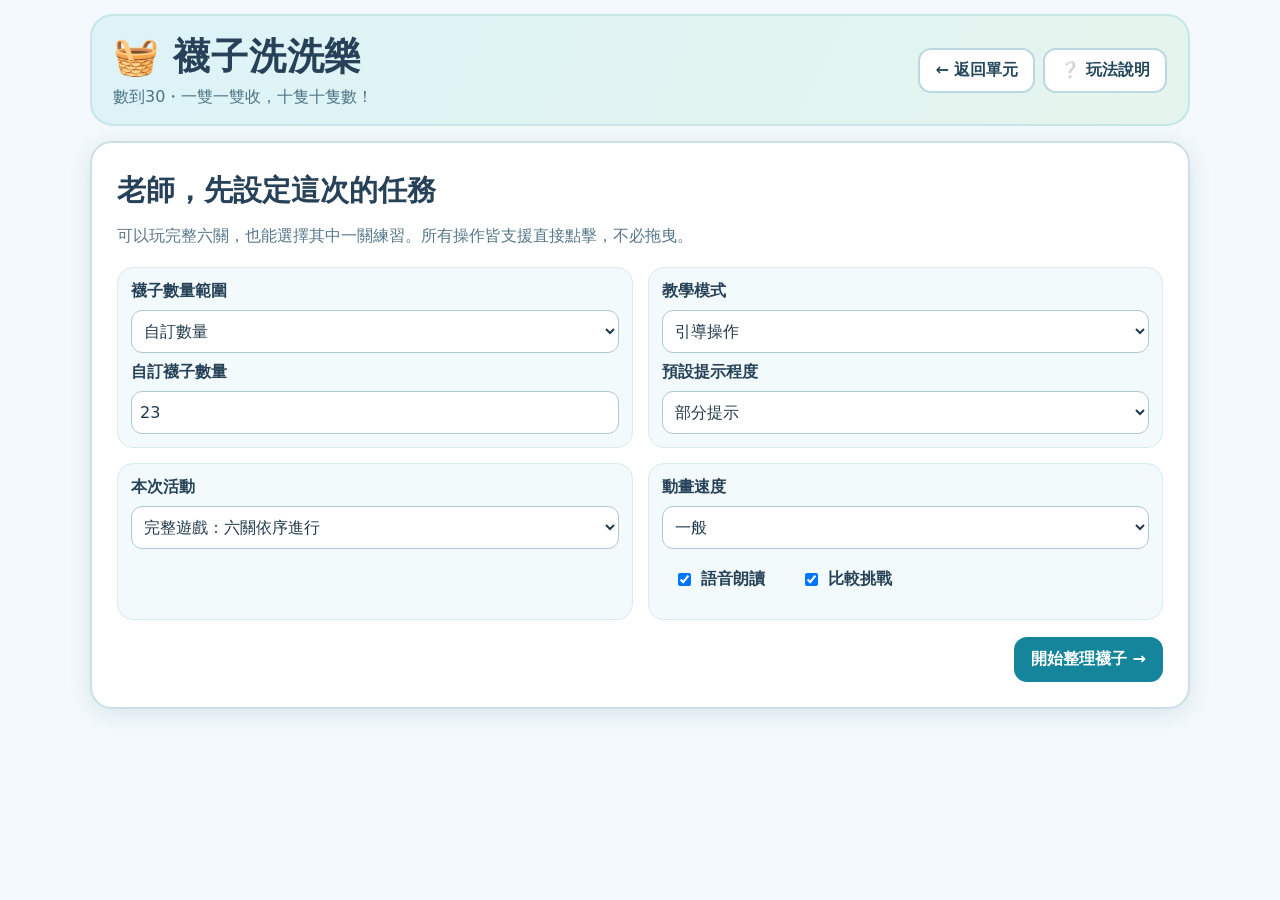
==== sock-laundry.html @ c548334f "Refine sock game odd-count handling and progress assessment" ====
<!doctype html>
<html lang="zh-Hant">
<head>
<meta charset="utf-8"><meta name="viewport" content="width=device-width,initial-scale=1">
<title>襪子洗洗樂｜數到30</title>
<style>
:root{font-family:"Noto Sans TC","Microsoft JhengHei",system-ui,sans-serif;color:#274258;background:#f3f9fc;--a:#238da1;--b:#237c68;--line:#cbdfe6;--pale:#eaf5f8}
*{box-sizing:border-box}body{margin:0}button,select,input{font:inherit}button{cursor:pointer;touch-action:manipulation}button:disabled{opacity:.45;cursor:default}button:focus-visible,select:focus-visible,input:focus-visible{outline:4px solid #ffad45;outline-offset:2px}
[hidden]{display:none!important}.wrap{max-width:1150px;margin:0 auto;padding:14px clamp(10px,2.5vw,25px) 32px}
.hero{display:flex;align-items:center;justify-content:space-between;gap:16px;flex-wrap:wrap;background:linear-gradient(115deg,#ddf3f8,#e5f5ed);border:2px solid #c7e6e8;border-radius:23px;padding:16px 21px}
.hero h1{font-size:clamp(24px,3vw,37px);margin:0;letter-spacing:.02em}.hero p{margin:5px 0 0;color:#4c7485}.hero-actions{display:flex;gap:8px;flex-wrap:wrap}
.btn{border:2px solid #bbd7df;border-radius:13px;background:white;color:#24485c;padding:10px 15px;font-weight:750;min-height:45px}.btn:hover:not(:disabled){background:#edf8fa}.btn.primary{background:#15859b;color:white;border-color:#15859b}.btn.green{background:#238668;color:white;border-color:#238668}.btn.ghost{background:#f3f9fc}.btn:active:not(:disabled){transform:scale(.98)}
.card{background:white;border:2px solid var(--line);border-radius:22px;padding:clamp(14px,2.5vw,25px);box-shadow:0 5px 22px #1d5e7020;margin-top:15px}
h2{margin:3px 0 12px;font-size:clamp(22px,2.7vw,29px)}h3{margin:0 0 10px;font-size:20px}.subtitle{color:#57788b;margin:4px 0 18px;line-height:1.6}.form-grid{display:grid;grid-template-columns:repeat(2,minmax(0,1fr));gap:15px}.setting{background:#f2fafb;border:1px solid #d9ebee;border-radius:16px;padding:13px}.setting label{display:block;font-weight:800;margin-bottom:8px}.setting select,.setting input[type=number]{width:100%;min-height:43px;border:1px solid #adcad2;border-radius:11px;padding:8px;background:white;color:#223a4b}.toggles{display:flex;gap:12px;flex-wrap:wrap;margin-top:12px}.toggles label{display:inline-flex;gap:7px;align-items:center;padding:8px 12px;background:#f2fafb;border-radius:12px}.setup-footer{display:flex;justify-content:flex-end;gap:10px;flex-wrap:wrap;margin-top:17px}
.progress{display:grid;grid-template-columns:repeat(6,minmax(0,1fr));gap:5px;margin:14px 0}.step{background:#e8f1f5;color:#516879;border-radius:11px;padding:9px 3px;text-align:center;font-size:13px;font-weight:750;line-height:1.35}.step.active{background:#1c8195;color:#fff}.step.done{background:#cdeede;color:#205d4b}
.stageTop{display:flex;justify-content:space-between;gap:12px;align-items:center;flex-wrap:wrap}.stageTop h2{margin:0}.pill{display:inline-flex;gap:6px;align-items:center;background:#e2f3f8;color:#16748a;border-radius:40px;font-size:15px;font-weight:850;padding:8px 13px}
.board{display:grid;grid-template-columns:minmax(0,1.45fr) minmax(250px,.75fr);gap:15px;margin-top:15px;align-items:stretch}.scene,.info{border:2px solid #d7e8ec;border-radius:19px;padding:15px;background:#f6fbfc;min-width:0}.scene{min-height:325px}.info{background:#fff}.scene h3{color:#396579}.info p{line-height:1.65}.counter{background:#e1f1f6;border-radius:15px;padding:12px;text-align:center;font-size:21px;font-weight:900;margin-bottom:14px}.counter strong{font-size:34px;color:#076d91;font-variant-numeric:tabular-nums}.big-number{font-size:clamp(44px,9vw,74px);line-height:1.25;color:#147c96;font-weight:950;text-align:center;font-variant-numeric:tabular-nums}
.sock-grid{display:grid;grid-template-columns:repeat(6,minmax(0,1fr));gap:7px;align-content:start}.sock{border:2px solid #c6d8e5;border-radius:12px;background:white;min-height:66px;display:flex;align-items:center;justify-content:center;flex-direction:column;gap:1px;font-size:31px;transition:background .1s,border-color .1s;position:relative}.sock:hover:not(:disabled){border-color:var(--a);background:#eaf8fa}.sock small{font-size:12px;font-weight:850;color:#40637a}.sock.counted,.sock.stored{background:#d9f1e7;border-color:#4da58a}.sock.selected{background:#ffefcd;border:3px solid #d89528}.sock.counted{cursor:default}
.feedback{min-height:49px;border-radius:13px;background:#eef7f9;padding:11px 13px;font-weight:750;color:#246175;line-height:1.5;margin-top:12px}.feedback.good{background:#ddf4e5;color:#236640}.feedback.warn{background:#fff0d5;color:#83570a}
.help-text{padding:12px;border-radius:13px;border:1px dashed #8cb6c3;background:#fffdf2;line-height:1.7;margin-top:10px}
.action-bar{margin-top:13px;display:flex;align-items:center;gap:9px;flex-wrap:wrap;background:#edf6f7;border-radius:16px;padding:11px}.action-bar .push{margin-left:auto}
.choice-row{display:flex;gap:9px;flex-wrap:wrap;justify-content:center;margin-top:12px}.choice{font-size:25px;min-width:72px}.choice:focus-visible{outline-offset:3px}
.tiny{font-size:14px;color:#61798a}.work-table{display:flex;gap:9px;flex-wrap:wrap;align-items:center}.basket{border:3px solid #bda077;border-radius:14px 14px 23px 23px;background:repeating-linear-gradient(90deg,#f5deae,#f5deae 15px,#ead09b 15px,#ead09b 19px);color:#624f35;min-height:110px;min-width:112px;padding:13px 8px;text-align:center;font-weight:900}.basket.full{background:#d5e9dc;border-color:#4a9976}.basket span{display:block;font-size:30px}.basket.ready{outline:4px dashed #f0ad39;outline-offset:3px}
.pair-bay{border:2px dashed #91b6c3;background:#eaf7f9;border-radius:15px;min-height:100px;display:grid;place-items:center;padding:13px;margin:12px 0;text-align:center}.pair-bay strong{font-size:25px}
.machine-wrap{display:grid;grid-template-columns:1fr auto;gap:14px;align-items:center}.washer{display:block;margin:8px auto;border:9px solid #acc9d5;background:linear-gradient(135deg,#fff,#d5e7f1);width:min(100%,245px);aspect-ratio:1/1.16;border-radius:27px;box-shadow:inset 0 0 0 3px #edf8fa,0 9px 18px #28516522;position:relative;cursor:pointer;padding:0}.washer:disabled{cursor:default}.washer .display{background:#17637c;color:#fff;border-radius:8px;font-size:27px;font-weight:900;padding:5px;position:absolute;left:13%;right:13%;top:7%}.washer .drum{position:absolute;left:17%;right:17%;bottom:8%;aspect-ratio:1;border-radius:50%;border:11px solid #668ba2;background:radial-gradient(circle at 28% 20%,#cfeefa,#85b5ce);display:grid;place-items:center;font-size:50px}.washer.active .drum{animation:turn .8s ease-in-out infinite alternate}@keyframes turn{to{transform:rotate(30deg)}}.washer small{position:absolute;bottom:1%;right:4%;font-weight:750;color:#345}
.tally{display:flex;gap:7px;flex-wrap:wrap}.tally .unit{padding:10px;border-radius:12px;background:#dcedf3;font-size:19px;font-weight:900}.tally .unit.ten{background:#c5ebdc;color:#20735d}
.socks-out{display:grid;grid-template-columns:repeat(6,1fr);gap:4px;max-width:370px;margin:auto}.socks-out span{font-size:24px;text-align:center;background:white;border-radius:9px}
.closet{border:7px solid #b3ccb7;background:#e0efe1;max-width:320px;margin:auto;border-radius:16px;min-height:225px;padding:10px;box-shadow:7px 6px 0 #c4d9d4}.shelf{display:grid;grid-template-columns:repeat(5,1fr);gap:3px;padding:12px 4px;background:#eef6f0;border-bottom:8px solid #96b49c;border-radius:10px;min-height:80px}.shelf .slot{font-size:22px;text-align:center;display:grid;place-items:center;min-height:53px;border:1px dashed #b5cdb8;border-radius:7px}.cabinet-info{text-align:center;margin-top:9px;font-weight:800}
.compareGrid{display:grid;grid-template-columns:1fr 1fr;gap:10px}.compare-card{min-height:165px;border:2px solid #b8dce4;border-radius:19px;background:#fff;padding:10px;text-align:center}.compare-card h3{color:#355d73}.compare-card .objects{display:grid;grid-template-columns:repeat(5,1fr);gap:3px;max-width:220px;margin:auto}.compare-card .objects span{font-size:21px}.compare-card .numeral{font-size:66px;color:#137b92;font-weight:950}
.number-road{display:grid;grid-template-columns:repeat(10,minmax(0,1fr));gap:4px;margin-top:12px}.number-road button{border:1px solid #bfd8df;background:#fff;border-radius:8px;min-height:38px;padding:4px 0;font-size:16px;font-weight:850}.number-road button.passed{background:#c8eedf}.number-road button.expected{border:3px solid #2497a5;background:#e0f6fa}.road-controls{display:flex;gap:8px;align-items:center;flex-wrap:wrap;margin-top:12px}.road-controls select{padding:8px;border-radius:9px;border:1px solid #a9cbd5;background:white}
.result-grid{display:grid;grid-template-columns:repeat(3,1fr);gap:10px}.result{background:#e9f7f5;border-radius:14px;padding:15px}.result strong{font-size:26px;color:#167a70}.result p{margin:4px 0 0;color:#547184}.report{width:100%;border-collapse:collapse;margin:12px 0}.report th,.report td{padding:9px 6px;border-bottom:1px solid #d1e5e9;text-align:left;font-size:14px}.print-only{display:none}.note{line-height:1.7;border-left:4px solid #7ab2b4;padding-left:13px}
dialog{width:min(570px,90vw);border:2px solid #add8d6;border-radius:22px;box-shadow:0 22px 60px #163b5c55;padding:25px}dialog::backdrop{background:#123e527d}
@media(max-width:710px){.board{grid-template-columns:1fr}.scene{min-height:220px}.form-grid{grid-template-columns:1fr}.progress{grid-template-columns:repeat(3,1fr)}.sock{min-height:55px;font-size:27px}.sock-grid{grid-template-columns:repeat(5,1fr)}.action-bar .push{margin-left:0}.result-grid{grid-template-columns:1fr}.number-road{grid-template-columns:repeat(5,1fr)}}@media(max-width:410px){.compare-card .objects{grid-template-columns:repeat(4,1fr)}.hero h1{font-size:23px}.choice{font-size:21px;min-width:61px}}
@media(prefers-reduced-motion:reduce){*,*:before,*:after{animation:none!important;transition:none!important}}
@media print{.hero-actions,.progress,.action-bar,#setup,.no-print{display:none!important}.card{box-shadow:none}.print-only{display:block}}
</style>
</head>
<body>
<div class="wrap">
<header class="hero"><div><h1>🧺 襪子洗洗樂</h1><p>數到30・一雙一雙收，十隻十隻數！</p></div><div class="hero-actions"><button class="btn" id="backBtn" type="button">← 返回單元</button><button class="btn" id="helpBtn" type="button">❔ 玩法說明</button></div></header>
<section id="setup" class="card">
<h2>老師，先設定這次的任務</h2><p class="subtitle">可以玩完整六關，也能選擇其中一關練習。所有操作皆支援直接點擊，不必拖曳。</p>
<div class="form-grid">
<div class="setting"><label for="countMode">襪子數量範圍</label><select id="countMode"><option value="30">1～30隨機</option><option value="10">1～10隨機</option><option value="20">11～20隨機</option><option value="high">21～30隨機</option><option value="custom" selected>自訂數量</option></select><label for="sockCount" style="margin-top:9px">自訂襪子數量</label><input id="sockCount" type="number" min="1" max="30" value="23"></div>
<div class="setting"><label for="mode">教學模式</label><select id="mode"><option value="guided" selected>引導操作</option><option value="demo">教師示範（可逐步或自動）</option><option value="independent">獨立挑戰</option></select><label for="hintLevel" style="margin-top:9px">預設提示程度</label><select id="hintLevel"><option value="full">完整提示</option><option value="partial" selected>部分提示</option><option value="none">不顯示提示</option></select></div>
<div class="setting"><label for="lessonMode">本次活動</label><select id="lessonMode"><option value="full" selected>完整遊戲：六關依序進行</option><option value="1">第一關｜房間找襪子</option><option value="2">第二關｜襪子配成雙</option><option value="3">第三關｜襪子洗一洗</option><option value="4">第四關｜乾淨襪子出來了</option><option value="5">第五關｜襪子收進衣櫃</option><option value="6">第六關｜誰的襪子比較多</option></select></div>
<div class="setting"><label for="speed">動畫速度</label><select id="speed"><option value="1200">慢速</option><option value="750" selected>一般</option><option value="400">快速</option></select><div class="toggles"><label><input type="checkbox" id="voice" checked> 語音朗讀</label><label><input type="checkbox" id="compareEnabled" checked> 比較挑戰</label></div></div>
</div><div class="setup-footer"><button id="resumeBtn" class="btn" type="button" hidden>繼續上一回合</button><button class="btn primary" id="startBtn" type="button">開始整理襪子 →</button></div>
</section>
<section id="play" hidden><nav class="progress" id="progress" aria-label="遊戲進度"></nav><article class="card" id="stage"></article>
<div class="action-bar"><button class="btn" type="button" id="hintBtn">💡 看提示</button><button class="btn" type="button" id="readBtn">🔊 聽說明</button><button class="btn" type="button" id="demoBtn">▶ 示範下一步</button><button class="btn" type="button" id="autoBtn">⏵ 自動示範</button><button class="btn ghost" type="button" id="restartBtn">重新開始</button><button class="btn green push" type="button" id="nextBtn" disabled>下一關 →</button></div>
<div class="feedback" id="globalFeedback" role="status" aria-live="polite">準備開始囉！</div></section>
<section id="results" class="card" hidden></section>
<dialog id="helpDialog"><h2>🧦 遊戲玩法</h2><p class="note">先把地上的襪子一隻一隻數清楚，再兩隻配一雙，五雙裝滿一籃。整籃倒入洗衣機，每籃增加10隻；剩下的襪子逐隻投入。洗好後每點一次洗衣機會排出一隻，再把襪子配對收進衣櫃，最後完成大小比較。</p><p>每一關都有「看提示」、「聽說明」、「示範下一步」。遇到單數量時，最後一隻襪子可以放入單襪暫放區，不會判錯。</p><p>數字小路可以額外練習1到30順數，或30到1倒數。口頭朗讀能力請由教師實際觀察。</p><button class="btn primary" id="closeHelp" type="button">知道了</button></dialog>
</div>
<script>
(()=>{
'use strict';
const $=id=>document.getElementById(id);
const names=['','房間找襪子','襪子配成雙','襪子洗一洗','乾淨襪子出來了','襪子收進衣櫃','誰的襪子比較多'];
const descriptions=['','找出房間有幾隻襪子，一個一個數清楚。','點兩隻襪子配成一雙，再點洗衣籃收起來。','每個滿籃有10隻，先整籃倒入，零散的逐隻放。','點一下洗衣機拿出一隻，注意剩餘數字。','兩隻乾淨襪子配成一雙，再放進衣櫃。','觀察誰比較多、比較少，或一樣多。'];
let S=null,timer=null,spoken='';
const num=(n,min,max)=>Math.min(max,Math.max(min,Math.trunc(Number(n))||min));
const shuffle=a=>{const b=[...a];for(let i=b.length-1;i>0;i--){const j=Math.floor(Math.random()*(i+1));[b[i],b[j]]=[b[j],b[i]];}return b};
function say(text){spoken=text;if(!$('voice').checked||!('speechSynthesis' in window))return;speechSynthesis.cancel();const u=new SpeechSynthesisUtterance(text);const v=speechSynthesis.getVoices().filter(v=>/^(zh|cmn)/i.test(v.lang)).sort((a,b)=>(/TW/i.test(b.lang)?1:0)-(/TW/i.test(a.lang)?1:0))[0];if(v)u.voice=v;u.lang=v?v.lang:'zh-TW';u.rate=.78;speechSynthesis.speak(u)}
function notice(text,kind=''){const node=$('globalFeedback');node.textContent=text;node.className='feedback '+kind;spoken=text}
function settingsN(){const v=$('countMode').value;if(v==='custom')return num($('sockCount').value,1,30);const low=v==='20'?11:v==='high'?21:1,high=v==='high'?30:Number(v);return low+Math.floor(Math.random()*(high-low+1))}
function makeQuestions(){const max=S.maxCompare;const rand=(min,hi)=>min+Math.floor(Math.random()*Math.max(1,hi-min+1));const q=[];q.push({a:rand(1,Math.min(8,max)),b:rand(Math.min(9,max),max),kind:'objects'});const equal=rand(1,max);q.push({a:equal,b:equal,kind:'objects'});let a=rand(1,max),b=rand(1,max);if(a===b)b=a===max?Math.max(1,a-1):a+1;q.push({a,b,kind:'numbers'});a=rand(Math.max(1,max-9),max);b=rand(1,Math.max(1,max-10));q.push({a,b,kind:'numbers'});a=rand(1,max);q.push({a,b:a,kind:'numbers'});a=rand(1,max);b=a===max?a-1:a+1;if(b<1)b=1;q.push({a,b,kind:'objects'});return q.map(x=>({...x,answer:x.a===x.b?'equal':x.a>x.b?'left':'right'}))}
function newState(){
const n=settingsN(),single=$('lessonMode').value,mode=$('mode').value;
S={N:n,phase:single==='full'?1:Number(single),single:single!=='full',enableCompare:$('compareEnabled').checked,mode,hintLevel:$('hintLevel').value,
counted:new Set(),firstDone:false,chosen:new Set(),selected:[],packedPairs:0,
basketsLoaded:0,looseLoaded:0,unloaded:0,closetChosen:new Set(),closetPairs:0,
questions:[],qIndex:0,qAnswered:false,qHelpForCurrent:false,answers:[],mistakes:{},hints:{},actions:{},
roadOpen:false,roadNext:1,roadStart:1,roadBackOpen:false,reverseNext:30,reverseStart:30,forwardPass:false,reversePass:false,
showHint:false,completed:new Set(),maxCompare:$('countMode').value==='10'?10:$('countMode').value==='20'?20:30};
S.questions=makeQuestions();if(mode==='demo')S.showHint=true;stopAuto();
}
function increment(obj,k){obj[k]=(obj[k]||0)+1}
function correct(){if(!S)return false;switch(S.phase){
case 1:return S.firstDone;
case 2:return S.packedPairs===Math.floor(S.N/2);
case 3:return S.basketsLoaded*10+S.looseLoaded===S.N;
case 4:return S.unloaded===S.N;
case 5:return S.closetPairs===Math.floor(S.N/2);
case 6:return S.qIndex===S.questions.length;
default:return false;
}}
function effectiveHint(){return S.showHint||S.hintLevel==='full'||(S.hintLevel==='partial'&&S.mode!=='independent')}
function badge(text){return '<span class="pill">'+text+'</span>'}
function soc(id,kind){return '<button type="button" class="sock '+(kind||'')+'" data-action="sock" data-id="'+id+'" aria-label="襪子'+(id+1)+'">🧦'+(S.phase===1&&S.counted.has(id)?'<small>'+(S.countedOrder.get(id))+'</small>':'')+'</button>'}
function sockPool(used,selected){let out='';for(let i=0;i<S.N;i++)if(!used.has(i))out+=soc(i,selected.includes(i)?'selected':'');return out||'<p class="tiny">襪子都整理好了！</p>'}
function icons(n){return Array.from({length:n},()=>'<span>🧦</span>').join('')}
function neededNumbers(count){const a=new Set([count]);for(let k=1;k<=12&&a.size<3;k++){if(count-k>=1)a.add(count-k);if(count+k<=30)a.add(count+k)}return shuffle([...a])}
function renderRoad(back){
const start=back?S.reverseStart:S.roadStart,next=back?S.reverseNext:S.roadNext,passed=back?next<start:next>start;
let cells='';for(let i=1;i<=30;i++){const done=back?i>next&&i<=start:i<next&&i>=start;cells+='<button type="button" data-action="'+(back?'backNum':'forwardNum')+'" data-id="'+i+'" class="'+(done?'passed':i===next?'expected':'')+'">'+i+'</button>'}
return '<div class="help-text"><strong>'+(back?'倒數數字路：從指定數字倒數到1':'順數數字路：從指定數字順數到30')+'</strong><div class="road-controls"><label>起點 <select data-change="'+(back?'reverseStart':'forwardStart')+'">'+(back?[30,20,10]:[1,11,21]).map(i=>'<option '+(start===i?'selected':'')+' value="'+i+'">'+i+'</option>').join('')+'</select></label><span class="tiny">'+(back?(next===0?'已經倒數到1！':'下一個：'+next):(next===31?'已經順數到30！':'下一個：'+next))+'</span></div><div class="number-road">'+cells+'</div></div>';
}
function render1(){
if(!S.countedOrder)S.countedOrder=new Map();
const c=S.counted.size,h=effectiveHint();
let right='<div class="counter">已數襪子：<strong>'+c+'</strong>／'+S.N+' 隻</div>';
right+='<p>一隻一隻點地板上的襪子。數過的襪子會留下標記。</p>';
if(c===S.N){right+='<h3>一共有幾隻襪子？</h3><div class="choice-row">'+neededNumbers(S.N).map(n=>'<button class="btn choice" data-action="answerTotal" data-id="'+n+'">'+n+'</button>').join('')+'</div>'+(S.firstDone?'<p class="feedback good">答對了！一共有'+S.N+'隻。</p>':'')}
else if(h)right+='<div class="help-text">提示：點一隻，唸出下一個數字；最後唸到的數字就是總量。</div>';
right+='<button class="btn" data-action="toggleRoad">🔢 '+(S.roadOpen?'收起':'展開')+'順數數字路（1～30）</button>';
if(S.roadOpen)right+=renderRoad(false);
return '<div class="board"><div class="scene"><h3>🏠 房間地板</h3><div class="sock-grid">'+Array.from({length:S.N},(_,i)=>soc(i,S.counted.has(i)?'counted':'')).join('')+'</div></div><div class="info">'+right+'</div></div>';
}
function render2(){
const pairs=Math.floor(S.N/2),usedCount=S.packedPairs*2,remaining=S.N-usedCount,complete=Math.floor(S.packedPairs/5),partial=S.packedPairs%5,selected=S.selected;
let main='<div class="counter">已配好 <strong>'+S.packedPairs+'</strong> 雙（'+usedCount+'隻）</div>';
main+='<div class="sock-grid">'+sockPool(S.chosen,selected)+'</div>';
main+='<div class="pair-bay">'+(selected.length===2?'<strong>🧦＋🧦＝1雙</strong><div>點右側洗衣籃，把這一雙收起來</div>':selected.length===1?'已選1隻，再選另外1隻':'請先點選兩隻襪子')+'</div>';
let bs='<div class="work-table">'+Array.from({length:complete},(_,i)=>'<div class="basket full" aria-label="裝滿10隻的籃子"><span>🧺</span>第'+(i+1)+'籃<br>5雙＝10隻 ✓</div>').join('');
if(remaining>=2)bs+='<button class="basket '+(selected.length===2?'ready':'')+'" type="button" data-action="pack"><span>🧺</span>整理中<br>'+partial+'／5雙</button>';
else if(partial)bs+='<div class="basket"><span>🧦</span>未滿10隻<br>剩'+(partial*2)+'隻</div>';
bs+='</div>';
let info='<div class="counter">完整籃子 <strong>'+complete+'</strong> 籃</div><p>每放進一雙，就一起數：<strong>'+Array.from({length:partial},(_,i)=>(complete*10+(i+1)*2)).join('、')+'</strong></p>'+bs;
info+='<p class="tiny">未滿10隻的'+(partial*2+(S.N%2))+'隻襪子，下一關要逐隻投入洗衣機。</p>';
if(effectiveHint())info+='<div class="help-text">提示：點選兩隻，完成一雙；再按「整理中」洗衣籃放入。每籃五雙就是10隻。</div>';
if(pairs===0)info+='<p>只有1隻襪子，無法配成一雙，可直接進下一關。</p>';
if(correct())info+='<p class="feedback good">配對完成！'+complete+'個滿籃，剩下'+(S.N%10)+'隻零散襪子。</p>';
return '<div class="board"><div class="scene"><h3>🧦 待整理襪子（剩'+remaining+'隻）</h3>'+main+'</div><div class="info">'+info+'</div></div>';
}
function machine(canClick,label){return '<button type="button" class="washer '+(S.phase===4?'active':'')+'" '+(canClick?'data-action="'+(S.phase===4?'unload':'')+'"':'disabled')+' aria-label="'+label+'"><span class="display">'+label+'</span><span class="drum">🧦</span><small>洗衣機</small></button>'}
function render3(){
const total=S.basketsLoaded*10+S.looseLoaded,all=Math.floor(S.N/10),loose=S.N%10,remain=all-S.basketsLoaded,looseRemain=loose-S.looseLoaded;
let info='<div class="counter">目前放入：<strong>'+total+'</strong>隻</div><div class="tally">'+Array.from({length:S.basketsLoaded},()=>'<span class="unit ten">10</span>').join('')+(S.looseLoaded?'<span class="unit">＋'+S.looseLoaded+'</span>':'')+'</div><p><strong>'+S.basketsLoaded+'個十＋'+S.looseLoaded+'個一＝'+total+'</strong></p>';
if(effectiveHint())info+='<div class="help-text">先倒裝滿10隻的籃子，每次加10；全部倒完後，再一隻一隻放零散襪子。</div>';
return '<div class="board"><div class="scene"><h3>🫧 洗衣機</h3>'+machine(false,total+' 隻')+'<p style="text-align:center;font-weight:800">共要洗 '+S.N+' 隻</p></div><div class="info">'+info+'<h3>🧺 準備投入</h3><div class="work-table">'+Array.from({length:remain},(_,i)=>'<button class="basket" data-action="loadBasket"><span>🧺</span>10隻<br>整籃倒入</button>').join('')+'</div><h3 style="margin-top:14px">零散襪子：'+looseRemain+'隻</h3><div class="sock-grid">'+Array.from({length:looseRemain},(_,i)=>'<button class="sock" data-action="loadLoose" '+(remain?'disabled title="先投入滿籃"':'')+'>🧦</button>').join('')+'</div>'+(correct()?'<p class="feedback good">全部 '+S.N+' 隻已經放進洗衣機！</p>':'')+'</div></div>';
}
function render4(){
const rem=S.N-S.unloaded,clean=S.unloaded;
const right='<div class="counter">洗衣機剩下 <strong>'+rem+'</strong> 隻</div><div class="counter" style="background:#e4f5e8">已洗好 <strong>'+clean+'</strong> 隻</div><p>按一下洗衣機，就會拿出一隻乾淨襪子。<strong>每次少1</strong>，一起倒著數。</p><button class="btn" data-action="toggleReverse">🔢 '+(S.roadBackOpen?'收起':'展開')+'倒數數字路（30～1）</button>'+(S.roadBackOpen?renderRoad(true):'')+(effectiveHint()?'<div class="help-text">例如剩23隻，拿出1隻後是22隻；接著21、20、19……直到0。</div>':'');
return '<div class="board"><div class="scene"><h3>🫧 洗好的襪子</h3>'+machine(rem>0,'剩 '+rem+' 隻')+'<h3>🧺 收集區：'+clean+'隻</h3><div class="socks-out">'+icons(clean)+'</div></div><div class="info">'+right+'</div></div>';
}
function render5(){
const pairMax=Math.floor(S.N/2),stored=S.closetPairs*2,full=Math.floor(S.closetPairs/5),partial=S.closetPairs%5;
let closets=Array.from({length:full},(_,j)=>'<div class="closet"><div class="shelf">'+Array.from({length:5},()=>'<div class="slot">🧦🧦</div>').join('')+'</div><p class="cabinet-info">第'+(j+1)+'櫃｜10隻 ✓</p></div>').join('');
if(S.closetPairs<pairMax)closets+='<button type="button" class="closet" style="cursor:pointer" data-action="store" aria-label="把這一雙放入衣櫃"><div class="shelf">'+Array.from({length:5},(_,i)=>'<div class="slot">'+(i<partial?'🧦🧦':'＋')+'</div>').join('')+'</div><p class="cabinet-info">整理中 '+partial+'／5雙｜點這裡收納</p></button>';
else if(partial)closets+='<div class="closet"><div class="shelf">'+Array.from({length:5},(_,i)=>'<div class="slot">'+(i<partial?'🧦🧦':'＋')+'</div>').join('')+'</div><p class="cabinet-info">未滿一櫃｜'+(partial*2)+'隻</p></div>';
let info='<div class="counter">衣櫃已收 <strong>'+stored+'</strong> 隻</div><div class="work-table">'+closets+'</div>';
if(correct()){info+='<p class="feedback good">整理完成：'+full+'個滿櫃＋'+(S.N%10)+'隻不足10的襪子。</p>';if(S.N%2)info+='<p>另外1隻單襪放在暫放區，不需要配對。</p>';}
if(effectiveHint())info+='<div class="help-text">點兩隻配一雙，接著點衣櫃收納。五雙放滿一櫃，剛好10隻。</div>';
return '<div class="board"><div class="scene"><h3>🧦 乾淨襪子待收區</h3><div class="counter">還有 <strong>'+(S.N-stored)+'</strong>隻</div><div class="sock-grid">'+(correct()&&S.N%2?'<div class="pair-bay">🧦<br>單襪暫放區：1隻</div>':sockPool(S.closetChosen,S.selected))+'</div><div class="pair-bay">'+(S.selected.length===2?'<strong>🧦＋🧦＝1雙</strong><div>點右邊的衣櫃收好</div>':S.selected.length===1?'再挑一隻襪子':'點兩隻襪子配成一雙')+'</div></div><div class="info"><h3>🚪 整理衣櫃</h3>'+info+'</div></div>';
}
function render6(){
const i=S.qIndex,q=S.questions[i];if(!q)return '<div class="feedback good">六題完成！</div>';
const thing=(n,title)=>'<div class="compare-card"><h3>'+title+'</h3>'+(q.kind==='numbers'?'<div class="numeral">'+n+'</div>':'<div class="objects">'+icons(n)+'</div>')+'</div>';
let info='<div class="counter">第 <strong>'+(i+1)+'</strong>／'+S.questions.length+' 題</div><h3>哪邊比較多（數字比較大）？</h3><div class="choice-row"><button class="btn" data-action="compare" data-id="left">左邊</button><button class="btn" data-action="compare" data-id="right">右邊</button><button class="btn" data-action="compare" data-id="equal">一樣多</button></div>';
if(effectiveHint())info+='<div class="help-text">'+(q.kind==='numbers'?'提示：可以想想哪個數字在數字路上比較後面。':'提示：可以一隻對一隻配對，看看有沒有剩下。')+'</div>';
return '<div class="board"><div class="scene"><h3>🧦 比較挑戰（'+(q.kind==='objects'?'看襪子':'看數字')+'）</h3><div class="compareGrid">'+thing(q.a,'左邊')+thing(q.b,'右邊')+'</div></div><div class="info">'+info+'</div></div>';
}
function render(){
if(!S)return;let html='<div class="stageTop"><div><p class="tiny">第 '+S.phase+' 關／共 '+(S.enableCompare?6:5)+' 關</p><h2>'+names[S.phase]+'</h2></div>'+badge('🧦 '+S.N+'隻襪子')+'</div><p class="subtitle">'+descriptions[S.phase]+'</p>';
html+=({1:render1,2:render2,3:render3,4:render4,5:render5,6:render6}[S.phase])();
$('stage').innerHTML=html;
$('progress').innerHTML=names.slice(1,S.enableCompare?7:6).map((name,i)=>'<div class="step '+(i+1===S.phase?'active':S.completed.has(i+1)?'done':'')+'">'+(i+1)+'. '+name+'</div>').join('');
$('nextBtn').disabled=!correct();$('nextBtn').textContent=S.single||S.phase===6||(S.phase===5&&!S.enableCompare)?'查看學習紀錄 →':'下一關 →';
$('demoBtn').hidden=S.mode==='independent';$('autoBtn').hidden=S.mode==='independent';
$('autoBtn').textContent=timer?'Ⅱ 暫停示範':'⏵ 自動示範';
}
function goStage(next){stopAuto();S.completed.add(S.phase);S.phase=next;S.showHint=S.mode==='demo';S.selected=[];S.roadOpen=false;S.roadBackOpen=false;render();notice('進入'+names[next]+'。');say(descriptions[next]);window.scrollTo({top:0,behavior:'smooth'})}
function finishStage(){if(!correct())return;stopAuto();S.completed.add(S.phase);if(S.single||S.phase===6||(S.phase===5&&!S.enableCompare)){results();return;}goStage(S.phase+1)}
function mistake(msg){increment(S.mistakes,S.phase);notice(msg,'warn');say(msg)}
function act(action,id){
if(!S)return;const phase=S.phase,k=Number(id);
if(action==='sock'){
if(phase===1){if(S.counted.has(k)){notice('這隻已經數過了，找另一隻。');return;}S.counted.add(k);S.countedOrder.set(k,S.counted.size);increment(S.actions,phase);say(String(S.counted.size));notice('數到 '+S.counted.size+' 隻。','good');}
else if(phase===2||phase===5){const used=phase===2?S.chosen:S.closetChosen;if(used.has(k))return;if(S.selected.includes(k))S.selected=S.selected.filter(x=>x!==k);else if(S.selected.length<2)S.selected.push(k);else{notice('已經選了兩隻，先把一雙收好。');return;}notice(S.selected.length===2?'配成一雙了！接著點籃子或衣櫃。':'已選'+S.selected.length+'隻襪子。');if(S.selected.length===2)say('一雙，兩隻');}
}else if(action==='answerTotal'&&phase===1){if(k===S.N){S.firstDone=true;increment(S.actions,1);say('答對了！一共有'+S.N+'隻襪子');notice('答對！共 '+S.N+' 隻。','good');}else mistake('再數數看，最後唸到的數字就是總數。');}
else if(action==='pack'&&phase===2){if(S.selected.length!==2){mistake('請先選兩隻襪子，配成一雙。');return;}for(const i of S.selected)S.chosen.add(i);S.selected=[];S.packedPairs++;increment(S.actions,2);const subtotal=S.packedPairs*2;say(String(subtotal));notice('已配好'+S.packedPairs+'雙，共'+subtotal+'隻。'+(S.packedPairs%5===0?'五雙就是10隻，這一籃滿了！':''),'good');}
else if(action==='loadBasket'&&phase===3){if(S.basketsLoaded>=Math.floor(S.N/10))return;S.basketsLoaded++;increment(S.actions,3);const total=S.basketsLoaded*10+S.looseLoaded;say(String(total));notice('倒入10隻，現在有'+total+'隻。','good');}
else if(action==='loadLoose'&&phase===3){if(S.basketsLoaded<Math.floor(S.N/10)){mistake('先把裝滿10隻的籃子倒進去。');return;}if(S.looseLoaded>=S.N%10)return;S.looseLoaded++;increment(S.actions,3);const total=S.basketsLoaded*10+S.looseLoaded;say(String(total));notice('放進一隻，現在有'+total+'隻。','good');}
else if(action==='unload'&&phase===4){if(S.unloaded>=S.N)return;S.unloaded++;increment(S.actions,4);const remaining=S.N-S.unloaded;say(remaining?'剩下'+remaining+'隻':'剩下零隻，洗衣機空了');notice('拿出1隻，洗衣機還剩'+remaining+'隻。','good');}
else if(action==='store'&&phase===5){if(S.selected.length!==2){mistake('請先點選兩隻乾淨襪子。');return;}for(const i of S.selected)S.closetChosen.add(i);S.selected=[];S.closetPairs++;increment(S.actions,5);const n=S.closetPairs*2;say(String(n));notice('衣櫃已收好'+n+'隻。'+(S.closetPairs%5===0?'五雙裝滿一櫃，共10隻！':''),'good');}
else if(action==='compare'&&phase===6){const q=S.questions[S.qIndex];if(!q)return;const right=id===q.answer;if(!S.qAnswered){S.answers.push({q:S.qIndex,first:right,assisted:S.qHelpForCurrent||S.mode==='demo'||S.showHint});S.qAnswered=true;}if(!right){mistake('再看看哪邊比較多。也可能一樣多喔。');}else{increment(S.actions,6);notice('答對了！'+q.a+' 和 '+q.b+'，'+(q.answer==='equal'?'一樣多。':q.a>q.b?'左邊比較多。':'右邊比較多。'),'good');say('答對了！');S.qIndex++;S.qAnswered=false;S.qHelpForCurrent=false;}}
else if(action==='toggleRoad'){S.roadOpen=!S.roadOpen;S.showHint=true;}
else if(action==='toggleReverse'){S.roadBackOpen=!S.roadBackOpen;S.showHint=true;}
else if(action==='forwardNum'){if(k!==S.roadNext){mistake('請依照順序找下一個數字。');return;}S.roadNext++;if(S.roadNext===31){S.forwardPass=S.roadStart===1;notice('太棒了！你完成這次的順數數字路。','good');}say(String(k));}
else if(action==='backNum'){if(k!==S.reverseNext){mistake('請找前一個數字，一個一個倒著數。');return;}S.reverseNext--;if(S.reverseNext===0){S.reversePass=S.reverseStart===30;notice('太棒了！你完成這次的倒數數字路。','good');}say(String(k));}
render();
}
function showHint(){if(!S)return;increment(S.hints,S.phase);if(S.phase===6)S.qHelpForCurrent=true;S.showHint=true;render();notice('已顯示本關的操作提示。')}
function demoStep(){
if(!S||correct()){stopAuto();return;}
const phase=S.phase;
if(phase===1){const next=Array.from({length:S.N},(_,i)=>i).find(i=>!S.counted.has(i));if(next!==undefined)act('sock',next);else act('answerTotal',S.N);}
if(phase===2||phase===5){const used=phase===2?S.chosen:S.closetChosen;if(S.selected.length<2){const next=Array.from({length:S.N},(_,i)=>i).find(i=>!used.has(i)&&!S.selected.includes(i));if(next!==undefined)act('sock',next);}else act(phase===2?'pack':'store');}
if(phase===3){act(S.basketsLoaded<Math.floor(S.N/10)?'loadBasket':'loadLoose');}
if(phase===4)act('unload');
if(phase===6){const q=S.questions[S.qIndex];if(q)act('compare',q.answer);}
if(correct())stopAuto();
}
function stopAuto(){if(timer!==null){clearInterval(timer);timer=null;}if($('autoBtn'))$('autoBtn').textContent='⏵ 自動示範'}
function results(){
stopAuto();$('play').hidden=true;$('results').hidden=false;$('setup').hidden=true;
const finished=[...S.completed].sort((a,b)=>a-b),answerCorrect=S.answers.filter(x=>x.first&&!x.assisted).length;
let tbl='<table class="report"><thead><tr><th>活動</th><th>完成操作</th><th>需要提示</th><th>錯誤嘗試</th></tr></thead><tbody>';
for(const p of finished)tbl+='<tr><td>'+names[p]+'</td><td>'+(S.actions[p]||0)+'</td><td>'+(S.hints[p]||0)+'</td><td>'+(S.mistakes[p]||0)+'</td></tr>';
tbl+='</tbody></table>';
$('results').innerHTML='<h2>🎉 襪子整理完成！</h2><p class="subtitle">這一回合整理了 '+S.N+' 隻襪子，謝謝你幫忙完成任務！</p><div class="result-grid"><div class="result"><strong>'+S.N+'</strong><p>本回合襪子數</p></div><div class="result"><strong>'+Math.floor(S.N/2)+'</strong><p>可配成的完整雙數</p></div><div class="result"><strong>'+Math.floor(S.N/10)+'</strong><p>每10隻為一組的組數</p></div></div><h3 style="margin-top:20px">教師觀察與操作紀錄</h3>'+tbl+'<p class="tiny">數字路：順數'+(S.forwardPass?'已完成':'尚未完整檢核')+'；倒數'+(S.reversePass?'已完成':'尚未完整檢核')+'。比較挑戰第一次未求助即答對：'+answerCorrect+'／'+S.answers.length+'題。點擊操作不代表已確認口語數數能力。</p><div class="setting"><strong>教師口語觀察（可自行勾選）</strong><div class="toggles"><label><input type="checkbox"> 能獨立順數</label><label><input type="checkbox"> 能獨立倒數</label><label><input type="checkbox"> 能以2個一數</label><label><input type="checkbox"> 能以10個一數</label></div></div><p class="note">紀錄僅顯示本次頁面的操作狀況，不保存學生姓名或個人資料。示範模式與使用提示後的作答，不應視為獨立掌握。</p><div class="setup-footer no-print"><button class="btn" id="printResults" type="button">列印本次紀錄</button><button class="btn" id="sameGame" type="button">相同數量重玩</button><button class="btn primary" id="newGame" type="button">重新選擇活動</button></div>';
$('printResults').onclick=()=>window.print();$('newGame').onclick=backSetup;$('sameGame').onclick=()=>{$('countMode').value='custom';$('sockCount').value=S.N;start()};
window.scrollTo({top:0,behavior:'smooth'});
}
function backSetup(){stopAuto();if('speechSynthesis' in window)speechSynthesis.cancel();$('play').hidden=true;$('results').hidden=true;$('setup').hidden=false;window.scrollTo({top:0,behavior:'smooth'})}
function start(){newState();S.countedOrder=new Map();$('setup').hidden=true;$('results').hidden=true;$('play').hidden=false;render();notice('請開始：'+descriptions[S.phase]);say(descriptions[S.phase]);window.scrollTo({top:0,behavior:'smooth'})}
$('stage').addEventListener('click',e=>{const el=e.target.closest('button[data-action]');if(el&&!el.disabled)act(el.dataset.action,el.dataset.id)});
$('stage').addEventListener('change',e=>{const kind=e.target.dataset.change;if(!kind||!S)return;const n=Number(e.target.value);if(kind==='forwardStart'){S.roadStart=n;S.roadNext=n;S.forwardPass=false;}if(kind==='reverseStart'){S.reverseStart=n;S.reverseNext=n;S.reversePass=false;}render()});
$('countMode').onchange=()=>{$('sockCount').disabled=$('countMode').value!=='custom'};
$('startBtn').onclick=start;$('nextBtn').onclick=finishStage;$('hintBtn').onclick=showHint;$('readBtn').onclick=()=>say(descriptions[S.phase]);$('demoBtn').onclick=()=>{if(S){increment(S.hints,S.phase);S.showHint=true;demoStep();}};
$('autoBtn').onclick=()=>{if(!S)return;if(timer){stopAuto();render();return;}increment(S.hints,S.phase);S.showHint=true;timer=setInterval(demoStep,Number($('speed').value));render();};
$('restartBtn').onclick=()=>{if(confirm('確定重新設定本次遊戲嗎？目前的進度將清除。'))backSetup()};
$('helpBtn').onclick=()=>$('helpDialog').showModal();$('closeHelp').onclick=()=>$('helpDialog').close();
$('backBtn').onclick=()=>{stopAuto();if(window.parent&&window.parent!==window){window.parent.location.hash='#math-1';}else window.location.href='index.html#math-1';};
window.addEventListener('pagehide',()=>{stopAuto();if('speechSynthesis' in window)speechSynthesis.cancel()});
window.addEventListener('message',e=>{if(e.origin!==location.origin)return;if(e.data==='sockGamePause'){stopAuto();if('speechSynthesis' in window)speechSynthesis.cancel()}});
})();
</script>
</body></html>
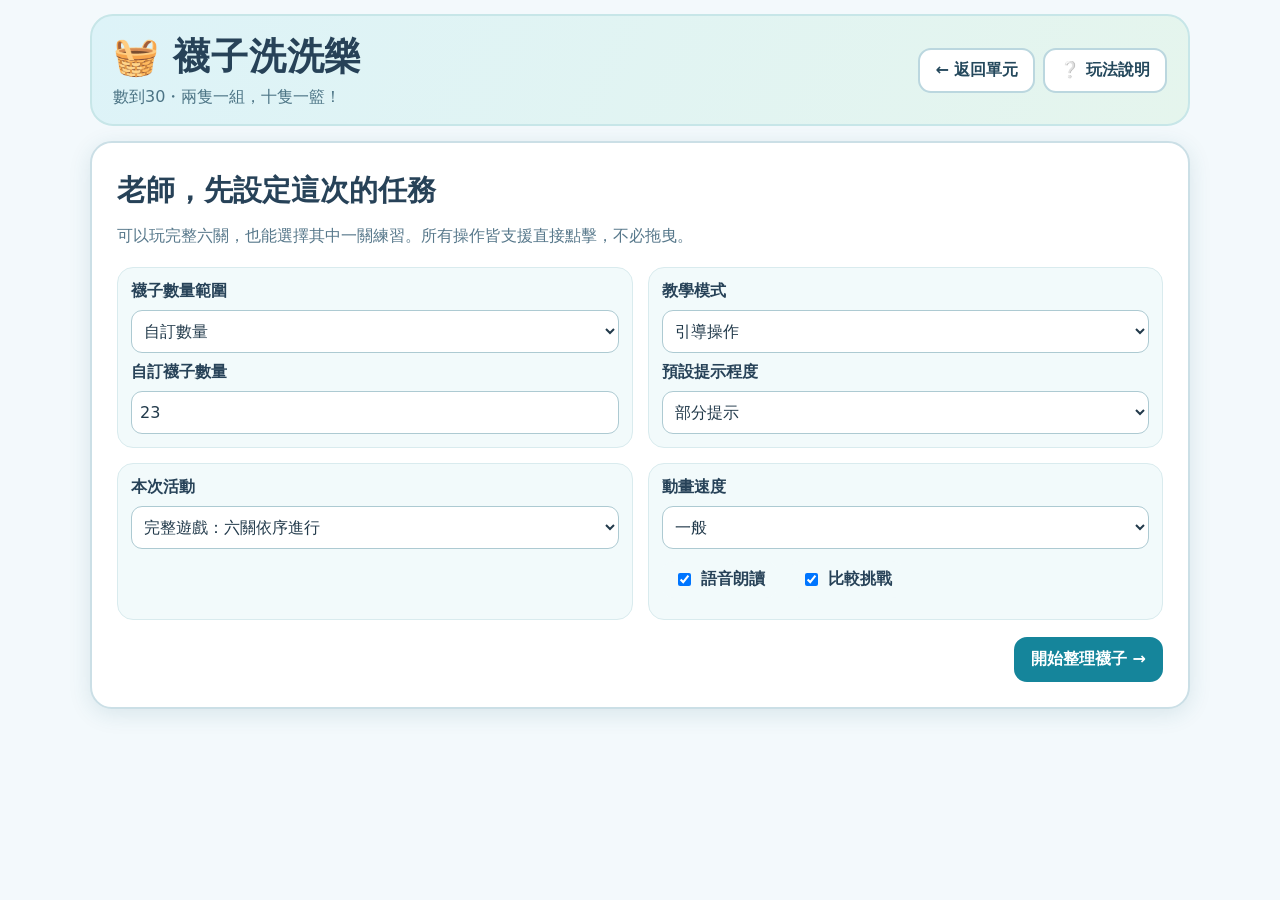
==== commit 9bf8c3b0: "Add clear single-sock SVG and visual two-dot counting groups" ====
--- a/sock-laundry.html
+++ b/sock-laundry.html
@@ -33,11 +33,56 @@
 @media(max-width:710px){.board{grid-template-columns:1fr}.scene{min-height:220px}.form-grid{grid-template-columns:1fr}.progress{grid-template-columns:repeat(3,1fr)}.sock{min-height:55px;font-size:27px}.sock-grid{grid-template-columns:repeat(5,1fr)}.action-bar .push{margin-left:0}.result-grid{grid-template-columns:1fr}.number-road{grid-template-columns:repeat(5,1fr)}}@media(max-width:410px){.compare-card .objects{grid-template-columns:repeat(4,1fr)}.hero h1{font-size:23px}.choice{font-size:21px;min-width:61px}}
 @media(prefers-reduced-motion:reduce){*,*:before,*:after{animation:none!important;transition:none!important}}
 @media print{.hero-actions,.progress,.action-bar,#setup,.no-print{display:none!important}.card{box-shadow:none}.print-only{display:block}}
+/* One SVG depicts exactly one sock. Two socks are separate SVGs in one container. */
+.sock-defs{position:absolute;overflow:hidden;pointer-events:none}
+.sock-svg{display:block;width:37px;height:49px;flex:none}
+.sock{font-size:initial}.sock .sock-svg{width:37px;height:45px}
+.sock-collection{display:inline-flex;justify-content:center;align-items:center;gap:5px}
+.pair-tile{display:flex;align-items:center;justify-content:center;gap:10px;flex-wrap:wrap;width:100%;border:3px solid #df9f35;background:#fff3d9;color:#784e11;border-radius:15px;padding:12px;min-height:104px;font-weight:900}
+.pair-tile .sock-collection{border:3px solid #c98c27;background:#fffbef;border-radius:13px;padding:5px 13px;gap:9px}
+.pair-tile .sock-svg{width:45px;height:59px}
+.pair-tile strong{font-size:30px;color:#87561a}
+.single-picked{display:flex;align-items:center;gap:10px;justify-content:center;flex-wrap:wrap}
+.single-picked .sock-svg{width:46px;height:61px}
+.pair-reset{margin-top:9px}
+.basket-zone{display:flex;gap:14px;align-items:flex-start;flex-wrap:wrap}
+.basket-card{border:2px solid #bba175;border-radius:19px;background:#fffaf0;padding:11px;min-width:145px;flex:1 1 155px;max-width:225px;box-shadow:0 3px 9px #775c2520;color:#553f21;text-align:center}
+.basket-card.full{background:#e8f7ed;border-color:#57a487}
+.basket-card.ready{outline:3px dashed #f1a935;outline-offset:3px}
+.basket-card .basket-count{font-size:43px;line-height:1.1;color:#225f68;font-weight:950;display:block;font-variant-numeric:tabular-nums}
+.basket-card .basket-units{font-size:14px;display:block;font-weight:800;margin:1px 0 6px}
+.basket-dots{display:grid;grid-template-columns:repeat(5,minmax(0,1fr));gap:4px;border:3px solid #bf9b63;border-radius:11px 11px 19px 19px;background:repeating-linear-gradient(90deg,#f9e8bf 0,#f9e8bf 13px,#f1dba8 13px,#f1dba8 17px);padding:10px 5px;min-height:58px}
+.dot-group{display:flex;align-items:center;justify-content:center;gap:3px;border:1.5px solid #8f7b5b;border-radius:7px;min-width:0;min-height:35px;background:#fffdf6}
+.dot-group.empty{opacity:.36;border-style:dashed;background:transparent}
+.dot{width:10px;height:10px;border-radius:50%;background:#168d9a;display:inline-block;flex-shrink:0}
+.basket-card.full .dot{background:#298e5d}
+.basket-card .basket-caption{font-size:13px;display:block;margin-top:7px;min-height:19px}
+.closet-card{max-width:275px;width:100%;margin:0;padding:10px;border:6px solid #b4ccb7;border-radius:16px;background:#e0efe1;text-align:center;color:#285644}
+.closet-card .closet-count{font-size:40px;line-height:1.2;font-weight:950;display:block}
+.closet-shelf{display:grid;grid-template-columns:repeat(5,minmax(0,1fr));gap:3px;background:#f6fbf6;border-bottom:6px solid #a0bba3;padding:8px 3px;border-radius:9px}
+.closet-slot{border:1px solid #adcbaf;border-radius:6px;min-height:60px;display:flex;justify-content:center;align-items:center;gap:0;background:white}
+.closet-slot.empty{border-style:dashed;background:#f5f9f5}
+.closet-slot .sock-svg{width:23px;height:34px}
+.closet-card .closet-caption{display:block;padding:8px 3px 0;font-size:14px;font-weight:800}
+.socks-out span{display:flex;justify-content:center;align-items:center}
+.socks-out .sock-svg{width:29px;height:38px}
+.compare-card .objects span{display:grid;place-items:center}
+.compare-card .objects .sock-svg{width:25px;height:33px}
+.washer .drum .sock-svg{width:64px;height:78px}
+@media(max-width:710px){.basket-zone{gap:9px}.basket-card{min-width:136px;max-width:100%}}
 </style>
 </head>
 <body>
+<svg class="sock-defs" width="0" height="0" aria-hidden="true" focusable="false" xmlns="http://www.w3.org/2000/svg"><defs>
+<symbol id="oneSock" viewBox="0 0 72 94">
+<path d="M23 14H53V51C53 59 46 67 37 74L23 86C16 92 6 90 3 83C0 76 4 66 12 60L23 51Z" fill="#F3A6A1" stroke="#B96C75" stroke-width="2.7" stroke-linejoin="round"/>
+<path d="M23 18H53V29H23Z" fill="#FFF6E7" stroke="#B96C75" stroke-width="2.5"/>
+<path d="M12 60C22 58 31 66 31 79L23 86C16 92 6 90 3 83C0 76 4 66 12 60Z" fill="#83D3D3"/>
+<path d="M34 63C41 64 46 62 51 57" fill="none" stroke="#D47D85" stroke-width="2.5" stroke-linecap="round"/>
+<path d="M10 72C14 70 19 72 21 76" fill="none" stroke="#F7FAFB" stroke-width="2.6" stroke-linecap="round"/>
+</symbol></defs></svg>
 <div class="wrap">
-<header class="hero"><div><h1>🧺 襪子洗洗樂</h1><p>數到30・一雙一雙收，十隻十隻數！</p></div><div class="hero-actions"><button class="btn" id="backBtn" type="button">← 返回單元</button><button class="btn" id="helpBtn" type="button">❔ 玩法說明</button></div></header>
+<header class="hero"><div><h1>🧺 襪子洗洗樂</h1><p>數到30・兩隻一組，十隻一籃！</p></div><div class="hero-actions"><button class="btn" id="backBtn" type="button">← 返回單元</button><button class="btn" id="helpBtn" type="button">❔ 玩法說明</button></div></header>
 <section id="setup" class="card">
 <h2>老師，先設定這次的任務</h2><p class="subtitle">可以玩完整六關，也能選擇其中一關練習。所有操作皆支援直接點擊，不必拖曳。</p>
 <div class="form-grid">
@@ -51,14 +96,14 @@
 <div class="action-bar"><button class="btn" type="button" id="hintBtn">💡 看提示</button><button class="btn" type="button" id="readBtn">🔊 聽說明</button><button class="btn" type="button" id="demoBtn">▶ 示範下一步</button><button class="btn" type="button" id="autoBtn">⏵ 自動示範</button><button class="btn ghost" type="button" id="restartBtn">重新開始</button><button class="btn green push" type="button" id="nextBtn" disabled>下一關 →</button></div>
 <div class="feedback" id="globalFeedback" role="status" aria-live="polite">準備開始囉！</div></section>
 <section id="results" class="card" hidden></section>
-<dialog id="helpDialog"><h2>🧦 遊戲玩法</h2><p class="note">先把地上的襪子一隻一隻數清楚，再兩隻配一雙，五雙裝滿一籃。整籃倒入洗衣機，每籃增加10隻；剩下的襪子逐隻投入。洗好後每點一次洗衣機會排出一隻，再把襪子配對收進衣櫃，最後完成大小比較。</p><p>每一關都有「看提示」、「聽說明」、「示範下一步」。遇到單數量時，最後一隻襪子可以放入單襪暫放區，不會判錯。</p><p>數字小路可以額外練習1到30順數，或30到1倒數。口頭朗讀能力請由教師實際觀察。</p><button class="btn primary" id="closeHelp" type="button">知道了</button></dialog>
+<dialog id="helpDialog"><h2>🧦 遊戲玩法</h2><p class="note">先把地上的襪子一隻一隻數清楚，每點兩隻就合成同一組，再把每組2隻放進籃子。每籃最多10隻，集滿5組時可以整籃投入洗衣機；剩下的襪子逐隻投入。洗好後每點一次洗衣機會排出一隻，再把襪子配對收進衣櫃，最後完成大小比較。</p><p>每一關都有「看提示」、「聽說明」、「示範下一步」。遇到單數量時，最後一隻襪子可以放入單襪暫放區，不會判錯。</p><p>數字小路可以額外練習1到30順數，或30到1倒數。口頭朗讀能力請由教師實際觀察。</p><button class="btn primary" id="closeHelp" type="button">知道了</button></dialog>
 </div>
 <script>
 (()=>{
 'use strict';
 const $=id=>document.getElementById(id);
 const names=['','房間找襪子','襪子配成雙','襪子洗一洗','乾淨襪子出來了','襪子收進衣櫃','誰的襪子比較多'];
-const descriptions=['','找出房間有幾隻襪子，一個一個數清楚。','點兩隻襪子配成一雙，再點洗衣籃收起來。','每個滿籃有10隻，先整籃倒入，零散的逐隻放。','點一下洗衣機拿出一隻，注意剩餘數字。','兩隻乾淨襪子配成一雙，再放進衣櫃。','觀察誰比較多、比較少，或一樣多。'];
+const descriptions=['','找出房間有幾隻襪子，一個一個數清楚。','每點兩隻襪子就合成一個框，再放進洗衣籃；每籃裝10隻。','每個滿籃有10隻，先整籃倒入，零散的逐隻放。','點一下洗衣機拿出一隻，注意剩餘數字。','每點兩隻乾淨襪子就合成一組，再放進衣櫃；每櫃裝10隻。','觀察誰比較多、比較少，或一樣多。'];
 let S=null,timer=null,spoken='';
 const num=(n,min,max)=>Math.min(max,Math.max(min,Math.trunc(Number(n))||min));
 const shuffle=a=>{const b=[...a];for(let i=b.length-1;i>0;i--){const j=Math.floor(Math.random()*(i+1));[b[i],b[j]]=[b[j],b[i]];}return b};
@@ -88,9 +133,22 @@
 }}
 function effectiveHint(){return S.showHint||S.hintLevel==='full'||(S.hintLevel==='partial'&&S.mode!=='independent')}
 function badge(text){return '<span class="pill">'+text+'</span>'}
-function soc(id,kind){return '<button type="button" class="sock '+(kind||'')+'" data-action="sock" data-id="'+id+'" aria-label="襪子'+(id+1)+'">🧦'+(S.phase===1&&S.counted.has(id)?'<small>'+(S.countedOrder.get(id))+'</small>':'')+'</button>'}
-function sockPool(used,selected){let out='';for(let i=0;i<S.N;i++)if(!used.has(i))out+=soc(i,selected.includes(i)?'selected':'');return out||'<p class="tiny">襪子都整理好了！</p>'}
-function icons(n){return Array.from({length:n},()=>'<span>🧦</span>').join('')}
+function oneSock(){return '<svg class="sock-svg" viewBox="0 0 72 94" aria-hidden="true" focusable="false"><use href="#oneSock"></use></svg>'}
+function twoSocks(){return '<span class="sock-collection" aria-hidden="true">'+oneSock()+oneSock()+'</span>'}
+function soc(id,kind){return '<button type="button" class="sock '+(kind||'')+'" data-action="sock" data-id="'+id+'" aria-label="第'+(id+1)+'隻襪子">'+oneSock()+(S.phase===1&&S.counted.has(id)?'<small>'+S.countedOrder.get(id)+'</small>':'')+'</button>'}
+function sockPool(used,selected){let out='';for(let i=0;i<S.N;i++)if(!used.has(i)&&!selected.includes(i))out+=soc(i,'');return out||'<p class="tiny">待選的襪子都整理好了！</p>'}
+function icons(n){return Array.from({length:n},()=>'<span aria-label="1隻襪子">'+oneSock()+'</span>').join('')}
+function dotGroups(count){return '<div class="basket-dots" aria-label="'+count+'個點，每兩個點一組">'+Array.from({length:5},(_,i)=>'<span class="dot-group '+(i*2<count?'':'empty')+'">'+(i*2<count?'<i class="dot"></i><i class="dot"></i>':'')+'</span>').join('')+'</div>'}
+function basketCard(count,label,action='',ready=false){
+const attrs=action?'type="button" data-action="'+action+'" ':'';
+const tag=action?'button':'div';
+return '<'+tag+' '+attrs+'class="basket-card '+(count===10?'full':'')+' '+(ready?'ready':'')+'" aria-label="'+label+'，目前'+count+'隻襪子"><span class="basket-count">'+count+'</span><span class="basket-units">隻襪子</span>'+dotGroups(count)+'<span class="basket-caption">'+label+'</span></'+tag+'>';
+}
+function pairBay(action){
+if(S.selected.length===2)return '<div class="pair-bay"><button type="button" class="pair-tile" data-action="'+action+'" aria-label="已選兩隻襪子，點擊把這2隻放進'+(action==='pack'?'籃子':'衣櫃')+'">'+twoSocks()+'<strong>2隻一組</strong><span>點這一組放入'+(action==='pack'?'籃子':'衣櫃')+' →</span></button><button class="btn pair-reset" type="button" data-action="cancelPair">取消選取</button></div>';
+if(S.selected.length===1)return '<div class="pair-bay"><div class="single-picked">'+oneSock()+'<strong>已選1隻，再找1隻</strong></div><button class="btn pair-reset" type="button" data-action="cancelPair">取消選取</button></div>';
+return '<div class="pair-bay">請點選兩隻襪子。選滿後，兩隻襪子會自動合在同一個框框裡。</div>';
+}
 function neededNumbers(count){const a=new Set([count]);for(let k=1;k<=12&&a.size<3;k++){if(count-k>=1)a.add(count-k);if(count+k<=30)a.add(count+k)}return shuffle([...a])}
 function renderRoad(back){
 const start=back?S.reverseStart:S.roadStart,next=back?S.reverseNext:S.roadNext,passed=back?next<start:next>start;
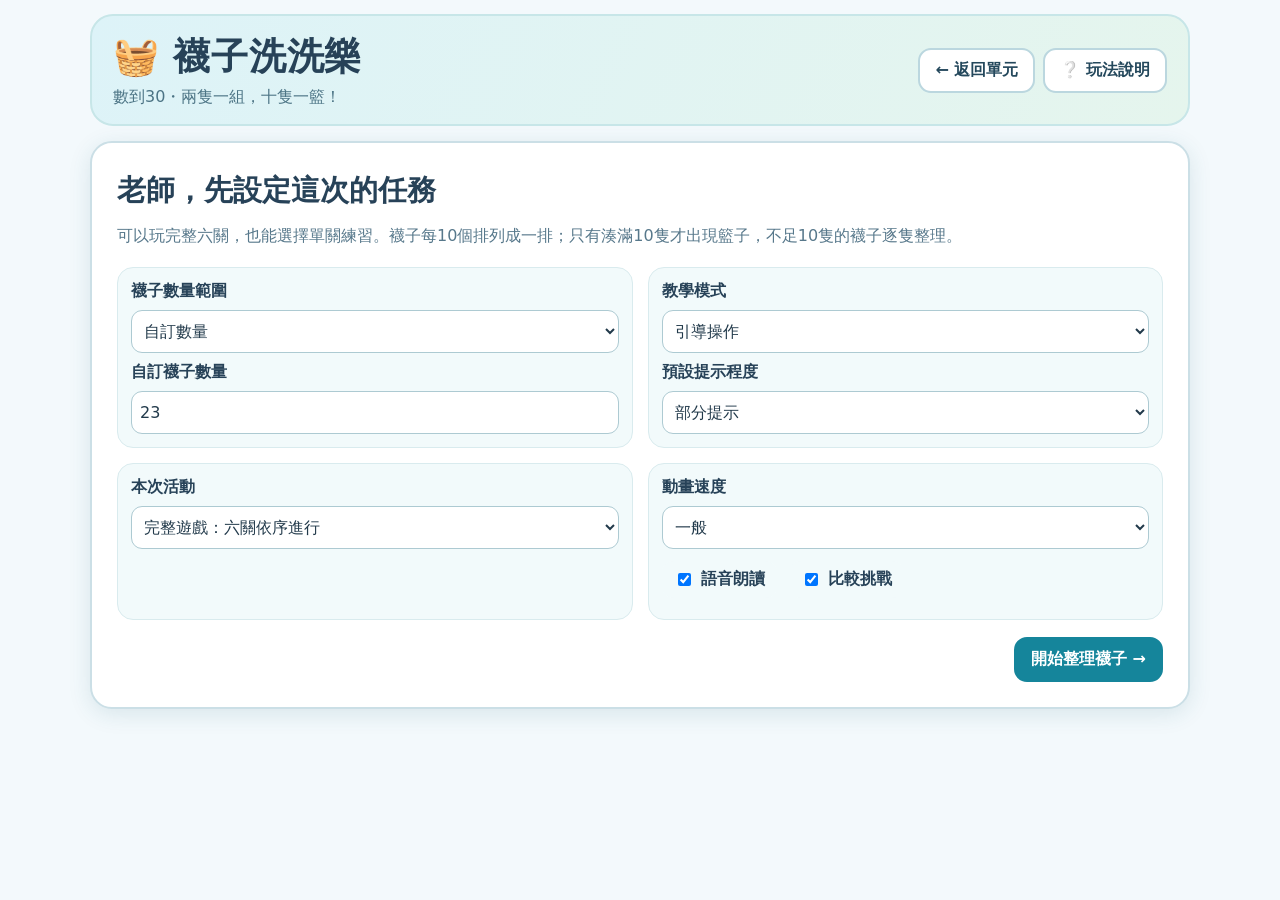
==== commit e47f5dc8: "Keep ten socks per row and group in-place; reserve baskets exclusively for complete tens" ====
--- a/sock-laundry.html
+++ b/sock-laundry.html
@@ -15,7 +15,7 @@
 .progress{display:grid;grid-template-columns:repeat(6,minmax(0,1fr));gap:5px;margin:14px 0}.step{background:#e8f1f5;color:#516879;border-radius:11px;padding:9px 3px;text-align:center;font-size:13px;font-weight:750;line-height:1.35}.step.active{background:#1c8195;color:#fff}.step.done{background:#cdeede;color:#205d4b}
 .stageTop{display:flex;justify-content:space-between;gap:12px;align-items:center;flex-wrap:wrap}.stageTop h2{margin:0}.pill{display:inline-flex;gap:6px;align-items:center;background:#e2f3f8;color:#16748a;border-radius:40px;font-size:15px;font-weight:850;padding:8px 13px}
 .board{display:grid;grid-template-columns:minmax(0,1.45fr) minmax(250px,.75fr);gap:15px;margin-top:15px;align-items:stretch}.scene,.info{border:2px solid #d7e8ec;border-radius:19px;padding:15px;background:#f6fbfc;min-width:0}.scene{min-height:325px}.info{background:#fff}.scene h3{color:#396579}.info p{line-height:1.65}.counter{background:#e1f1f6;border-radius:15px;padding:12px;text-align:center;font-size:21px;font-weight:900;margin-bottom:14px}.counter strong{font-size:34px;color:#076d91;font-variant-numeric:tabular-nums}.big-number{font-size:clamp(44px,9vw,74px);line-height:1.25;color:#147c96;font-weight:950;text-align:center;font-variant-numeric:tabular-nums}
-.sock-grid{display:grid;grid-template-columns:repeat(6,minmax(0,1fr));gap:7px;align-content:start}.sock{border:2px solid #c6d8e5;border-radius:12px;background:white;min-height:66px;display:flex;align-items:center;justify-content:center;flex-direction:column;gap:1px;font-size:31px;transition:background .1s,border-color .1s;position:relative}.sock:hover:not(:disabled){border-color:var(--a);background:#eaf8fa}.sock small{font-size:12px;font-weight:850;color:#40637a}.sock.counted,.sock.stored{background:#d9f1e7;border-color:#4da58a}.sock.selected{background:#ffefcd;border:3px solid #d89528}.sock.counted{cursor:default}
+.sock-grid{display:grid;grid-template-columns:repeat(10,minmax(0,1fr));gap:5px;align-content:start;min-width:600px}.sock-grid-wrap{width:100%;overflow-x:auto;overscroll-behavior-x:contain;padding:2px 1px 10px}.sock-grid .sock{min-width:0;min-height:65px;padding:4px 1px}.sock-grid .sock-svg{width:31px;height:43px}.sock{border:2px solid #c6d8e5;border-radius:12px;background:white;min-height:66px;display:flex;align-items:center;justify-content:center;flex-direction:column;gap:1px;font-size:31px;transition:background .1s,border-color .1s;position:relative}.sock:hover:not(:disabled){border-color:var(--a);background:#eaf8fa}.sock small{font-size:12px;font-weight:850;color:#40637a}.sock.counted,.sock.stored{background:#d9f1e7;border-color:#4da58a}.sock.selected{background:#ffefcd;border:3px solid #d89528}.sock.counted{cursor:default}
 .feedback{min-height:49px;border-radius:13px;background:#eef7f9;padding:11px 13px;font-weight:750;color:#246175;line-height:1.5;margin-top:12px}.feedback.good{background:#ddf4e5;color:#236640}.feedback.warn{background:#fff0d5;color:#83570a}
 .help-text{padding:12px;border-radius:13px;border:1px dashed #8cb6c3;background:#fffdf2;line-height:1.7;margin-top:10px}
 .action-bar{margin-top:13px;display:flex;align-items:center;gap:9px;flex-wrap:wrap;background:#edf6f7;border-radius:16px;padding:11px}.action-bar .push{margin-left:auto}
@@ -30,7 +30,7 @@
 .number-road{display:grid;grid-template-columns:repeat(10,minmax(0,1fr));gap:4px;margin-top:12px}.number-road button{border:1px solid #bfd8df;background:#fff;border-radius:8px;min-height:38px;padding:4px 0;font-size:16px;font-weight:850}.number-road button.passed{background:#c8eedf}.number-road button.expected{border:3px solid #2497a5;background:#e0f6fa}.road-controls{display:flex;gap:8px;align-items:center;flex-wrap:wrap;margin-top:12px}.road-controls select{padding:8px;border-radius:9px;border:1px solid #a9cbd5;background:white}
 .result-grid{display:grid;grid-template-columns:repeat(3,1fr);gap:10px}.result{background:#e9f7f5;border-radius:14px;padding:15px}.result strong{font-size:26px;color:#167a70}.result p{margin:4px 0 0;color:#547184}.report{width:100%;border-collapse:collapse;margin:12px 0}.report th,.report td{padding:9px 6px;border-bottom:1px solid #d1e5e9;text-align:left;font-size:14px}.print-only{display:none}.note{line-height:1.7;border-left:4px solid #7ab2b4;padding-left:13px}
 dialog{width:min(570px,90vw);border:2px solid #add8d6;border-radius:22px;box-shadow:0 22px 60px #163b5c55;padding:25px}dialog::backdrop{background:#123e527d}
-@media(max-width:710px){.board{grid-template-columns:1fr}.scene{min-height:220px}.form-grid{grid-template-columns:1fr}.progress{grid-template-columns:repeat(3,1fr)}.sock{min-height:55px;font-size:27px}.sock-grid{grid-template-columns:repeat(5,1fr)}.action-bar .push{margin-left:0}.result-grid{grid-template-columns:1fr}.number-road{grid-template-columns:repeat(5,1fr)}}@media(max-width:410px){.compare-card .objects{grid-template-columns:repeat(4,1fr)}.hero h1{font-size:23px}.choice{font-size:21px;min-width:61px}}
+@media(max-width:710px){.board{grid-template-columns:1fr}.scene{min-height:220px}.form-grid{grid-template-columns:1fr}.progress{grid-template-columns:repeat(3,1fr)}.sock{min-height:55px;font-size:27px}.sock-grid{grid-template-columns:repeat(10,minmax(0,1fr))}.action-bar .push{margin-left:0}.result-grid{grid-template-columns:1fr}.number-road{grid-template-columns:repeat(5,1fr)}}@media(max-width:410px){.compare-card .objects{grid-template-columns:repeat(4,1fr)}.hero h1{font-size:23px}.choice{font-size:21px;min-width:61px}}
 @media(prefers-reduced-motion:reduce){*,*:before,*:after{animation:none!important;transition:none!important}}
 @media print{.hero-actions,.progress,.action-bar,#setup,.no-print{display:none!important}.card{box-shadow:none}.print-only{display:block}}
 /* One SVG depicts exactly one sock. Two socks are separate SVGs in one container. */
@@ -69,7 +69,27 @@
 .compare-card .objects span{display:grid;place-items:center}
 .compare-card .objects .sock-svg{width:25px;height:33px}
 .washer .drum .sock-svg{width:64px;height:78px}
+
+/* Keep every original position stable while the student selects two socks. */
+.sock-grid .sock-pair-inline{border:3px solid #d89130;background:#fff2cd;display:flex;flex-direction:column;gap:1px;color:#81531a}
+.sock-grid .sock-pair-inline .sock-collection{gap:0}
+.sock-grid .sock-pair-inline .sock-svg{width:21px;height:29px}
+.sock-grid .sock-pair-inline strong{font-size:14px;line-height:1.1}
+.sock-grid .sock-selected-slot{border:3px solid #d6a74b;background:#fff4d6}
+.sock-grid .sock-merged-slot{font-size:11px;color:#a56c20;background:#fffbef;border:2px dashed #deb66f}
+.sock-grid .sock-sorted-place{background:#edf5f5;border:1px dashed #cfdee0;color:#7b9298;font-size:12px}
+.ten-building{border:2px dashed #82b9bf;border-radius:17px;background:#edf8f9;padding:11px;min-width:180px;max-width:240px;text-align:center;flex:1 1 155px}
+.ten-building .building-number{font-size:40px;font-weight:900;color:#28758a}
+.ten-building .unit-groups{display:grid;grid-template-columns:repeat(5,minmax(0,1fr));gap:4px;margin:8px 0}
+.ten-building .dot-group{min-height:38px}
+.loose-display{padding:10px 0;background:transparent;border:none;min-width:145px;flex:1 1 175px}
+.loose-display .loose-number{font-size:40px;font-weight:900;color:#246e85}
+.loose-socks{display:grid;grid-template-columns:repeat(5,minmax(0,1fr));gap:4px}
+.loose-socks .sock-svg{width:26px;height:38px}
+.loose-socks .loose-one{background:transparent;border:1px dashed #bfd9df;border-radius:9px;padding:2px;display:flex;justify-content:center}
+.loose-description{font-size:13px;color:#527080}
 @media(max-width:710px){.basket-zone{gap:9px}.basket-card{min-width:136px;max-width:100%}}
+
 </style>
 </head>
 <body>
@@ -84,11 +104,11 @@
 <div class="wrap">
 <header class="hero"><div><h1>🧺 襪子洗洗樂</h1><p>數到30・兩隻一組，十隻一籃！</p></div><div class="hero-actions"><button class="btn" id="backBtn" type="button">← 返回單元</button><button class="btn" id="helpBtn" type="button">❔ 玩法說明</button></div></header>
 <section id="setup" class="card">
-<h2>老師，先設定這次的任務</h2><p class="subtitle">可以玩完整六關，也能選擇其中一關練習。所有操作皆支援直接點擊，不必拖曳。</p>
+<h2>老師，先設定這次的任務</h2><p class="subtitle">可以玩完整六關，也能選擇單關練習。襪子每10個排列成一排；只有湊滿10隻才出現籃子，不足10隻的襪子逐隻整理。</p>
 <div class="form-grid">
 <div class="setting"><label for="countMode">襪子數量範圍</label><select id="countMode"><option value="30">1～30隨機</option><option value="10">1～10隨機</option><option value="20">11～20隨機</option><option value="high">21～30隨機</option><option value="custom" selected>自訂數量</option></select><label for="sockCount" style="margin-top:9px">自訂襪子數量</label><input id="sockCount" type="number" min="1" max="30" value="23"></div>
 <div class="setting"><label for="mode">教學模式</label><select id="mode"><option value="guided" selected>引導操作</option><option value="demo">教師示範（可逐步或自動）</option><option value="independent">獨立挑戰</option></select><label for="hintLevel" style="margin-top:9px">預設提示程度</label><select id="hintLevel"><option value="full">完整提示</option><option value="partial" selected>部分提示</option><option value="none">不顯示提示</option></select></div>
-<div class="setting"><label for="lessonMode">本次活動</label><select id="lessonMode"><option value="full" selected>完整遊戲：六關依序進行</option><option value="1">第一關｜房間找襪子</option><option value="2">第二關｜襪子配成雙</option><option value="3">第三關｜襪子洗一洗</option><option value="4">第四關｜乾淨襪子出來了</option><option value="5">第五關｜襪子收進衣櫃</option><option value="6">第六關｜誰的襪子比較多</option></select></div>
+<div class="setting"><label for="lessonMode">本次活動</label><select id="lessonMode"><option value="full" selected>完整遊戲：六關依序進行</option><option value="1">第一關｜房間找襪子</option><option value="2">第二關｜兩隻一組裝籃</option><option value="3">第三關｜襪子洗一洗</option><option value="4">第四關｜乾淨襪子出來了</option><option value="5">第五關｜襪子收進衣櫃</option><option value="6">第六關｜誰的襪子比較多</option></select></div>
 <div class="setting"><label for="speed">動畫速度</label><select id="speed"><option value="1200">慢速</option><option value="750" selected>一般</option><option value="400">快速</option></select><div class="toggles"><label><input type="checkbox" id="voice" checked> 語音朗讀</label><label><input type="checkbox" id="compareEnabled" checked> 比較挑戰</label></div></div>
 </div><div class="setup-footer"><button id="resumeBtn" class="btn" type="button" hidden>繼續上一回合</button><button class="btn primary" id="startBtn" type="button">開始整理襪子 →</button></div>
 </section>
@@ -96,14 +116,14 @@
 <div class="action-bar"><button class="btn" type="button" id="hintBtn">💡 看提示</button><button class="btn" type="button" id="readBtn">🔊 聽說明</button><button class="btn" type="button" id="demoBtn">▶ 示範下一步</button><button class="btn" type="button" id="autoBtn">⏵ 自動示範</button><button class="btn ghost" type="button" id="restartBtn">重新開始</button><button class="btn green push" type="button" id="nextBtn" disabled>下一關 →</button></div>
 <div class="feedback" id="globalFeedback" role="status" aria-live="polite">準備開始囉！</div></section>
 <section id="results" class="card" hidden></section>
-<dialog id="helpDialog"><h2>🧦 遊戲玩法</h2><p class="note">先把地上的襪子一隻一隻數清楚，每點兩隻就合成同一組，再把每組2隻放進籃子。每籃最多10隻，集滿5組時可以整籃投入洗衣機；剩下的襪子逐隻投入。洗好後每點一次洗衣機會排出一隻，再把襪子配對收進衣櫃，最後完成大小比較。</p><p>每一關都有「看提示」、「聽說明」、「示範下一步」。遇到單數量時，最後一隻襪子可以放入單襪暫放區，不會判錯。</p><p>數字小路可以額外練習1到30順數，或30到1倒數。口頭朗讀能力請由教師實際觀察。</p><button class="btn primary" id="closeHelp" type="button">知道了</button></dialog>
+<dialog id="helpDialog"><h2>🧺 遊戲玩法</h2><p class="note">先把地上的襪子一隻一隻數清楚，每次點兩隻後，它們會在原來的襪子區合成同一個框。繼續兩個一起數，集滿10隻才出現籃子；不足10隻的襪子逐隻點數，放到籃子旁邊，不另用籃子。洗衣時整籃倒入10隻，其他逐隻投入。洗好後每點一次洗衣機會排出一隻，再把襪子配對收進衣櫃，最後完成大小比較。</p><p>每一關都有「看提示」、「聽說明」、「示範下一步」。遇到單數量時，最後一隻襪子可以放入單襪暫放區，不會判錯。</p><p>數字小路可以額外練習1到30順數，或30到1倒數。口頭朗讀能力請由教師實際觀察。</p><button class="btn primary" id="closeHelp" type="button">知道了</button></dialog>
 </div>
 <script>
 (()=>{
 'use strict';
 const $=id=>document.getElementById(id);
-const names=['','房間找襪子','襪子配成雙','襪子洗一洗','乾淨襪子出來了','襪子收進衣櫃','誰的襪子比較多'];
-const descriptions=['','找出房間有幾隻襪子，一個一個數清楚。','每點兩隻襪子就合成一個框，再放進洗衣籃；每籃裝10隻。','每個滿籃有10隻，先整籃倒入，零散的逐隻放。','點一下洗衣機拿出一隻，注意剩餘數字。','每點兩隻乾淨襪子就合成一組，再放進衣櫃；每櫃裝10隻。','觀察誰比較多、比較少，或一樣多。'];
+const names=['','房間找襪子','兩隻一組裝籃','襪子洗一洗','乾淨襪子出來了','襪子收進衣櫃','誰的襪子比較多'];
+const descriptions=['','找出房間有幾隻襪子，一個一個數清楚。','每次選兩隻就在原位合成一框；滿10隻才有籃子，不足10隻逐隻整理。','每個滿籃有10隻，先整籃倒入，零散的逐隻放。','點一下洗衣機拿出一隻，注意剩餘數字。','每次選兩隻就在原位合組；滿10隻形成完整衣櫃，剩餘逐隻整理。','觀察誰比較多、比較少，或一樣多。'];
 let S=null,timer=null,spoken='';
 const num=(n,min,max)=>Math.min(max,Math.max(min,Math.trunc(Number(n))||min));
 const shuffle=a=>{const b=[...a];for(let i=b.length-1;i>0;i--){const j=Math.floor(Math.random()*(i+1));[b[i],b[j]]=[b[j],b[i]];}return b};
@@ -114,8 +134,8 @@
 function newState(){
 const n=settingsN(),single=$('lessonMode').value,mode=$('mode').value;
 S={N:n,phase:single==='full'?1:Number(single),single:single!=='full',enableCompare:$('compareEnabled').checked,mode,hintLevel:$('hintLevel').value,
-counted:new Set(),firstDone:false,chosen:new Set(),selected:[],packedPairs:0,
-basketsLoaded:0,looseLoaded:0,unloaded:0,closetChosen:new Set(),closetPairs:0,
+counted:new Set(),firstDone:false,chosen:new Set(),selected:[],packedPairs:0,looseSorted:new Set(),
+basketsLoaded:0,looseLoaded:0,unloaded:0,closetChosen:new Set(),closetPairs:0,closetLoose:new Set(),
 questions:[],qIndex:0,qAnswered:false,qHelpForCurrent:false,answers:[],mistakes:{},hints:{},actions:{},
 roadOpen:false,roadNext:1,roadStart:1,roadBackOpen:false,reverseNext:30,reverseStart:30,forwardPass:false,reversePass:false,
 showHint:false,completed:new Set(),maxCompare:$('countMode').value==='10'?10:$('countMode').value==='20'?20:30};
@@ -124,10 +144,10 @@
 function increment(obj,k){obj[k]=(obj[k]||0)+1}
 function correct(){if(!S)return false;switch(S.phase){
 case 1:return S.firstDone;
-case 2:return S.packedPairs===Math.floor(S.N/2);
+case 2:return S.packedPairs===Math.floor(S.N/10)*5&&S.looseSorted.size===S.N%10;
 case 3:return S.basketsLoaded*10+S.looseLoaded===S.N;
 case 4:return S.unloaded===S.N;
-case 5:return S.closetPairs===Math.floor(S.N/2);
+case 5:return S.closetPairs===Math.floor(S.N/10)*5&&S.closetLoose.size===S.N%10;
 case 6:return S.qIndex===S.questions.length;
 default:return false;
 }}
@@ -136,7 +156,25 @@
 function oneSock(){return '<svg class="sock-svg" viewBox="0 0 72 94" aria-hidden="true" focusable="false"><use href="#oneSock"></use></svg>'}
 function twoSocks(){return '<span class="sock-collection" aria-hidden="true">'+oneSock()+oneSock()+'</span>'}
 function soc(id,kind){return '<button type="button" class="sock '+(kind||'')+'" data-action="sock" data-id="'+id+'" aria-label="第'+(id+1)+'隻襪子">'+oneSock()+(S.phase===1&&S.counted.has(id)?'<small>'+S.countedOrder.get(id)+'</small>':'')+'</button>'}
-function sockPool(used,selected){let out='';for(let i=0;i<S.N;i++)if(!used.has(i)&&!selected.includes(i))out+=soc(i,'');return out||'<p class="tiny">待選的襪子都整理好了！</p>'}
+function sockWorkGrid(used,looseSorted,selected,action){
+const inPairs=action==='pack'?S.packedPairs<Math.floor(S.N/10)*5:S.closetPairs<Math.floor(S.N/10)*5;
+const sorted=new Set([...used,...looseSorted]);
+let slots='';
+for(let id=0;id<S.N;id++){
+ if(sorted.has(id)){slots+='<div class="sock sock-sorted-place" aria-label="這隻已收好">✓</div>';continue;}
+ if(inPairs&&selected.length===2&&id===selected[0]){slots+='<button type="button" class="sock sock-pair-inline" data-action="'+action+'" aria-label="已在原位置合成2隻一組，點擊將這兩隻整理好">'+twoSocks()+'<strong>2隻</strong></button>';continue;}
+ if(inPairs&&selected.length===2&&id===selected[1]){slots+='<div class="sock sock-merged-slot" aria-label="這隻襪子已經和另一隻合成一組">已合組</div>';continue;}
+ slots+=soc(id,selected.includes(id)?'sock-selected-slot':'');
+}
+return '<div class="sock-grid-wrap"><div class="sock-grid">'+slots+'</div></div>';
+}
+function looseDisplay(count,totalComplete){
+return '<div class="loose-display" aria-label="未裝進籃子的零散襪子'+count+'隻"><div class="loose-number">'+count+'</div><strong>隻零散襪子（沒有籃子）</strong><div class="loose-socks">'+Array.from({length:count},()=>'<span class="loose-one">'+oneSock()+'</span>').join('')+'</div><p class="loose-description">'+(totalComplete*10)+'隻裝在完整的籃子裡，另外'+count+'隻單獨放著</p></div>';
+}
+function pendingTen(count){
+return '<div class="ten-building" aria-label="尚未湊滿10隻，目前'+count+'隻"><div class="building-number">'+count+'</div><strong>正在湊10隻（還不是籃子）</strong><div class="unit-groups">'+Array.from({length:5},(_,i)=>'<span class="dot-group '+(i*2<count?'':'empty')+'">'+(i*2<count?'<i class="dot"></i><i class="dot"></i>':'')+'</span>').join('')+'</div><span class="loose-description">每兩個點放進同一組，集滿10隻才出現籃子</span></div>';
+}
+
 function icons(n){return Array.from({length:n},()=>'<span aria-label="1隻襪子">'+oneSock()+'</span>').join('')}
 function dotGroups(count){return '<div class="basket-dots" aria-label="'+count+'個點，每兩個點一組">'+Array.from({length:5},(_,i)=>'<span class="dot-group '+(i*2<count?'':'empty')+'">'+(i*2<count?'<i class="dot"></i><i class="dot"></i>':'')+'</span>').join('')+'</div>'}
 function basketCard(count,label,action='',ready=false){
@@ -167,52 +205,60 @@
 return '<div class="board"><div class="scene"><h3>🏠 房間地板</h3><div class="sock-grid">'+Array.from({length:S.N},(_,i)=>soc(i,S.counted.has(i)?'counted':'')).join('')+'</div></div><div class="info">'+right+'</div></div>';
 }
 function render2(){
-const pairs=Math.floor(S.N/2),usedCount=S.packedPairs*2,remaining=S.N-usedCount,complete=Math.floor(S.packedPairs/5),partial=S.packedPairs%5,selected=S.selected;
-let main='<div class="counter">已配好 <strong>'+S.packedPairs+'</strong> 雙（'+usedCount+'隻）</div>';
-main+='<div class="sock-grid">'+sockPool(S.chosen,selected)+'</div>';
-main+='<div class="pair-bay">'+(selected.length===2?'<strong>🧦＋🧦＝1雙</strong><div>點右側洗衣籃，把這一雙收起來</div>':selected.length===1?'已選1隻，再選另外1隻':'請先點選兩隻襪子')+'</div>';
-let bs='<div class="work-table">'+Array.from({length:complete},(_,i)=>'<div class="basket full" aria-label="裝滿10隻的籃子"><span>🧺</span>第'+(i+1)+'籃<br>5雙＝10隻 ✓</div>').join('');
-if(remaining>=2)bs+='<button class="basket '+(selected.length===2?'ready':'')+'" type="button" data-action="pack"><span>🧺</span>整理中<br>'+partial+'／5雙</button>';
-else if(partial)bs+='<div class="basket"><span>🧦</span>未滿10隻<br>剩'+(partial*2)+'隻</div>';
-bs+='</div>';
-let info='<div class="counter">完整籃子 <strong>'+complete+'</strong> 籃</div><p>每放進一雙，就一起數：<strong>'+Array.from({length:partial},(_,i)=>(complete*10+(i+1)*2)).join('、')+'</strong></p>'+bs;
-info+='<p class="tiny">未滿10隻的'+(partial*2+(S.N%2))+'隻襪子，下一關要逐隻投入洗衣機。</p>';
-if(effectiveHint())info+='<div class="help-text">提示：點選兩隻，完成一雙；再按「整理中」洗衣籃放入。每籃五雙就是10隻。</div>';
-if(pairs===0)info+='<p>只有1隻襪子，無法配成一雙，可直接進下一關。</p>';
-if(correct())info+='<p class="feedback good">配對完成！'+complete+'個滿籃，剩下'+(S.N%10)+'隻零散襪子。</p>';
-return '<div class="board"><div class="scene"><h3>🧦 待整理襪子（剩'+remaining+'隻）</h3>'+main+'</div><div class="info">'+info+'</div></div>';
-}
-function machine(canClick,label){return '<button type="button" class="washer '+(S.phase===4?'active':'')+'" '+(canClick?'data-action="'+(S.phase===4?'unload':'')+'"':'disabled')+' aria-label="'+label+'"><span class="display">'+label+'</span><span class="drum">🧦</span><small>洗衣機</small></button>'}
+const maxPairs=Math.floor(S.N/10)*5,complete=Math.floor(S.packedPairs/5),pendingPairs=S.packedPairs%5;
+const pairMode=S.packedPairs<maxPairs,usedCount=S.packedPairs*2+S.looseSorted.size,remaining=S.N-usedCount;
+let items='<div class="counter">已整理 <strong>'+usedCount+'</strong> 隻襪子</div>';
+items+=sockWorkGrid(S.chosen,S.looseSorted,S.selected,'pack');
+items+='<div class="help-text">'+(pairMode?(S.selected.length===2?'兩隻已在原來的位置合在同一框！點框框，就能放進整理區。':S.selected.length===1?'已選1隻，請在原本的襪子區再選1隻。':'先點2隻襪子，讓它們在原本的區域合成一組。'):'現在剩下的襪子不夠湊成10隻。請每次點1隻，移到右邊的零散襪子區。')+'</div>';
+let groups='<div class="basket-zone">'+Array.from({length:complete},(_,i)=>basketCard(10,'第'+(i+1)+'籃｜10隻')).join('');
+if(pairMode&&pendingPairs>0)groups+=pendingTen(pendingPairs*2);
+if(!pairMode&&S.N%10>0)groups+=looseDisplay(S.looseSorted.size,complete);
+groups+='</div>';
+let info='<div class="counter">已裝滿 <strong>'+complete+'</strong> 個10隻的籃子</div>'+groups;
+if(pairMode)info+='<p>先每2隻一組，累計2、4、6、8、10。<strong>只有達到10隻，才會出現一個籃子。</strong></p>';
+else info+='<p>現在逐隻數：'+(complete*10)+'、'+Array.from({length:S.looseSorted.size},(_,i)=>complete*10+i+1).join('、')+'。不足10隻的襪子不裝籃。</p>';
+if(effectiveHint())info+='<div class="help-text">'+(pairMode?'第一隻和第二隻都在原地合組。點這個框完成這2隻；五組共10隻才變成籃子。':'每點1隻，它就會移到籃子旁的散放區；例如23隻＝兩個10隻的籃子，旁邊散放3隻。')+'</div>';
+if(correct())info+='<p class="feedback good">整理完成！'+complete+'個籃子（'+complete*10+'隻）＋'+S.looseSorted.size+'隻零散襪子，共'+S.N+'隻。</p>';
+return '<div class="board"><div class="scene"><h3>原本的襪子區（還有'+remaining+'隻）</h3>'+items+'</div><div class="info"><h3>🧺 整理成果區</h3>'+info+'</div></div>';
+}
+function machine(canClick,label){return '<button type="button" class="washer '+(S.phase===4?'active':'')+'" '+(canClick?'data-action="'+(S.phase===4?'unload':'')+'"':'disabled')+' aria-label="'+label+'"><span class="display">'+label+'</span><span class="drum">'+oneSock()+'</span><small>洗衣機</small></button>'}
 function render3(){
 const total=S.basketsLoaded*10+S.looseLoaded,all=Math.floor(S.N/10),loose=S.N%10,remain=all-S.basketsLoaded,looseRemain=loose-S.looseLoaded;
 let info='<div class="counter">目前放入：<strong>'+total+'</strong>隻</div><div class="tally">'+Array.from({length:S.basketsLoaded},()=>'<span class="unit ten">10</span>').join('')+(S.looseLoaded?'<span class="unit">＋'+S.looseLoaded+'</span>':'')+'</div><p><strong>'+S.basketsLoaded+'個十＋'+S.looseLoaded+'個一＝'+total+'</strong></p>';
 if(effectiveHint())info+='<div class="help-text">先倒裝滿10隻的籃子，每次加10；全部倒完後，再一隻一隻放零散襪子。</div>';
-return '<div class="board"><div class="scene"><h3>🫧 洗衣機</h3>'+machine(false,total+' 隻')+'<p style="text-align:center;font-weight:800">共要洗 '+S.N+' 隻</p></div><div class="info">'+info+'<h3>🧺 準備投入</h3><div class="work-table">'+Array.from({length:remain},(_,i)=>'<button class="basket" data-action="loadBasket"><span>🧺</span>10隻<br>整籃倒入</button>').join('')+'</div><h3 style="margin-top:14px">零散襪子：'+looseRemain+'隻</h3><div class="sock-grid">'+Array.from({length:looseRemain},(_,i)=>'<button class="sock" data-action="loadLoose" '+(remain?'disabled title="先投入滿籃"':'')+'>🧦</button>').join('')+'</div>'+(correct()?'<p class="feedback good">全部 '+S.N+' 隻已經放進洗衣機！</p>':'')+'</div></div>';
+return '<div class="board"><div class="scene"><h3>🫧 洗衣機</h3>'+machine(false,total+' 隻')+'<p style="text-align:center;font-weight:800">共要洗 '+S.N+' 隻</p></div><div class="info">'+info+'<h3>🧺 準備投入</h3><div class="work-table">'+Array.from({length:remain},(_,i)=>basketCard(10,'10隻｜點此整籃倒入','loadBasket')).join('')+'</div><h3 style="margin-top:14px">零散襪子：'+looseRemain+'隻</h3><div class="sock-grid">'+Array.from({length:looseRemain},(_,i)=>'<button class="sock" data-action="loadLoose" aria-label="放入1隻襪子" '+(remain?'disabled title="先投入滿籃"':'')+'>'+oneSock()+'</button>').join('')+'</div>'+(correct()?'<p class="feedback good">全部 '+S.N+' 隻已經放進洗衣機！</p>':'')+'</div></div>';
 }
 function render4(){
 const rem=S.N-S.unloaded,clean=S.unloaded;
 const right='<div class="counter">洗衣機剩下 <strong>'+rem+'</strong> 隻</div><div class="counter" style="background:#e4f5e8">已洗好 <strong>'+clean+'</strong> 隻</div><p>按一下洗衣機，就會拿出一隻乾淨襪子。<strong>每次少1</strong>，一起倒著數。</p><button class="btn" data-action="toggleReverse">🔢 '+(S.roadBackOpen?'收起':'展開')+'倒數數字路（30～1）</button>'+(S.roadBackOpen?renderRoad(true):'')+(effectiveHint()?'<div class="help-text">例如剩23隻，拿出1隻後是22隻；接著21、20、19……直到0。</div>':'');
 return '<div class="board"><div class="scene"><h3>🫧 洗好的襪子</h3>'+machine(rem>0,'剩 '+rem+' 隻')+'<h3>🧺 收集區：'+clean+'隻</h3><div class="socks-out">'+icons(clean)+'</div></div><div class="info">'+right+'</div></div>';
 }
+function closetCard(count,label,action=''){
+const tag=action?'button':'div';
+return '<'+tag+' '+(action?'type="button" data-action="'+action+'" ':'')+'class="closet-card" aria-label="'+label+'，目前'+count+'隻襪子"><span class="closet-count">'+count+'</span><span class="basket-units">隻襪子</span><div class="closet-shelf">'+Array.from({length:5},(_,i)=>'<span class="closet-slot '+(i*2<count?'':'empty')+'">'+(i*2<count?twoSocks():'')+'</span>').join('')+'</div><span class="closet-caption">'+label+'</span></'+tag+'>';
+}
 function render5(){
-const pairMax=Math.floor(S.N/2),stored=S.closetPairs*2,full=Math.floor(S.closetPairs/5),partial=S.closetPairs%5;
-let closets=Array.from({length:full},(_,j)=>'<div class="closet"><div class="shelf">'+Array.from({length:5},()=>'<div class="slot">🧦🧦</div>').join('')+'</div><p class="cabinet-info">第'+(j+1)+'櫃｜10隻 ✓</p></div>').join('');
-if(S.closetPairs<pairMax)closets+='<button type="button" class="closet" style="cursor:pointer" data-action="store" aria-label="把這一雙放入衣櫃"><div class="shelf">'+Array.from({length:5},(_,i)=>'<div class="slot">'+(i<partial?'🧦🧦':'＋')+'</div>').join('')+'</div><p class="cabinet-info">整理中 '+partial+'／5雙｜點這裡收納</p></button>';
-else if(partial)closets+='<div class="closet"><div class="shelf">'+Array.from({length:5},(_,i)=>'<div class="slot">'+(i<partial?'🧦🧦':'＋')+'</div>').join('')+'</div><p class="cabinet-info">未滿一櫃｜'+(partial*2)+'隻</p></div>';
-let info='<div class="counter">衣櫃已收 <strong>'+stored+'</strong> 隻</div><div class="work-table">'+closets+'</div>';
-if(correct()){info+='<p class="feedback good">整理完成：'+full+'個滿櫃＋'+(S.N%10)+'隻不足10的襪子。</p>';if(S.N%2)info+='<p>另外1隻單襪放在暫放區，不需要配對。</p>';}
-if(effectiveHint())info+='<div class="help-text">點兩隻配一雙，接著點衣櫃收納。五雙放滿一櫃，剛好10隻。</div>';
-return '<div class="board"><div class="scene"><h3>🧦 乾淨襪子待收區</h3><div class="counter">還有 <strong>'+(S.N-stored)+'</strong>隻</div><div class="sock-grid">'+(correct()&&S.N%2?'<div class="pair-bay">🧦<br>單襪暫放區：1隻</div>':sockPool(S.closetChosen,S.selected))+'</div><div class="pair-bay">'+(S.selected.length===2?'<strong>🧦＋🧦＝1雙</strong><div>點右邊的衣櫃收好</div>':S.selected.length===1?'再挑一隻襪子':'點兩隻襪子配成一雙')+'</div></div><div class="info"><h3>🚪 整理衣櫃</h3>'+info+'</div></div>';
+const maxPairs=Math.floor(S.N/10)*5,complete=Math.floor(S.closetPairs/5),pendingPairs=S.closetPairs%5;
+const pairMode=S.closetPairs<maxPairs,stored=S.closetPairs*2+S.closetLoose.size,remain=S.N-stored;
+let closets='<div class="basket-zone">'+Array.from({length:complete},(_,i)=>closetCard(10,'第'+(i+1)+'櫃｜10隻')).join('');
+if(pairMode&&pendingPairs)closets+=pendingTen(pendingPairs*2);
+if(!pairMode&&S.N%10)closets+=looseDisplay(S.closetLoose.size,complete);
+closets+='</div>';
+let info='<div class="counter">已整理 <strong>'+stored+'</strong> 隻</div>'+closets;
+if(effectiveHint())info+='<div class="help-text">'+(pairMode?'在原地每次選2隻合成一框，點框收好；湊滿10隻才形成一個完整的衣櫃。':'不足10隻的襪子，請一隻一隻點選，放到衣櫃旁的散放區。')+'</div>';
+if(correct())info+='<p class="feedback good">收納完成！'+complete+'個完整10隻的衣櫃，另外'+S.closetLoose.size+'隻散放，共'+S.N+'隻。</p>';
+const selection='<div class="counter">剩下 <strong>'+remain+'</strong> 隻</div>'+sockWorkGrid(S.closetChosen,S.closetLoose,S.selected,'store')+'<div class="help-text">'+(pairMode?(S.selected.length===2?'兩隻已在原本的區域合成同一個框，點框收納。':S.selected.length===1?'已選一隻，再選第二隻。':'點兩隻襪子，在同一位置把它們合成一組。'):'剩下不滿10隻，請逐隻移到衣櫃旁邊，不另外出現衣櫃。')+'</div>';
+return '<div class="board"><div class="scene"><h3>乾淨襪子原位置</h3>'+selection+'</div><div class="info"><h3>🚪 衣櫃與散放區</h3>'+info+'</div></div>';
 }
 function render6(){
 const i=S.qIndex,q=S.questions[i];if(!q)return '<div class="feedback good">六題完成！</div>';
 const thing=(n,title)=>'<div class="compare-card"><h3>'+title+'</h3>'+(q.kind==='numbers'?'<div class="numeral">'+n+'</div>':'<div class="objects">'+icons(n)+'</div>')+'</div>';
 let info='<div class="counter">第 <strong>'+(i+1)+'</strong>／'+S.questions.length+' 題</div><h3>哪邊比較多（數字比較大）？</h3><div class="choice-row"><button class="btn" data-action="compare" data-id="left">左邊</button><button class="btn" data-action="compare" data-id="right">右邊</button><button class="btn" data-action="compare" data-id="equal">一樣多</button></div>';
 if(effectiveHint())info+='<div class="help-text">'+(q.kind==='numbers'?'提示：可以想想哪個數字在數字路上比較後面。':'提示：可以一隻對一隻配對，看看有沒有剩下。')+'</div>';
-return '<div class="board"><div class="scene"><h3>🧦 比較挑戰（'+(q.kind==='objects'?'看襪子':'看數字')+'）</h3><div class="compareGrid">'+thing(q.a,'左邊')+thing(q.b,'右邊')+'</div></div><div class="info">'+info+'</div></div>';
+return '<div class="board"><div class="scene"><h3>比較挑戰（'+(q.kind==='objects'?'看襪子':'看數字')+'）</h3><div class="compareGrid">'+thing(q.a,'左邊')+thing(q.b,'右邊')+'</div></div><div class="info">'+info+'</div></div>';
 }
 function render(){
-if(!S)return;let html='<div class="stageTop"><div><p class="tiny">第 '+S.phase+' 關／共 '+(S.enableCompare?6:5)+' 關</p><h2>'+names[S.phase]+'</h2></div>'+badge('🧦 '+S.N+'隻襪子')+'</div><p class="subtitle">'+descriptions[S.phase]+'</p>';
+if(!S)return;let html='<div class="stageTop"><div><p class="tiny">第 '+S.phase+' 關／共 '+(S.enableCompare?6:5)+' 關</p><h2>'+names[S.phase]+'</h2></div>'+badge(S.N+'隻襪子')+'</div><p class="subtitle">'+descriptions[S.phase]+'</p>';
 html+=({1:render1,2:render2,3:render3,4:render4,5:render5,6:render6}[S.phase])();
 $('stage').innerHTML=html;
 $('progress').innerHTML=names.slice(1,S.enableCompare?7:6).map((name,i)=>'<div class="step '+(i+1===S.phase?'active':S.completed.has(i+1)?'done':'')+'">'+(i+1)+'. '+name+'</div>').join('');
@@ -227,13 +273,40 @@
 if(!S)return;const phase=S.phase,k=Number(id);
 if(action==='sock'){
 if(phase===1){if(S.counted.has(k)){notice('這隻已經數過了，找另一隻。');return;}S.counted.add(k);S.countedOrder.set(k,S.counted.size);increment(S.actions,phase);say(String(S.counted.size));notice('數到 '+S.counted.size+' 隻。','good');}
-else if(phase===2||phase===5){const used=phase===2?S.chosen:S.closetChosen;if(used.has(k))return;if(S.selected.includes(k))S.selected=S.selected.filter(x=>x!==k);else if(S.selected.length<2)S.selected.push(k);else{notice('已經選了兩隻，先把一雙收好。');return;}notice(S.selected.length===2?'配成一雙了！接著點籃子或衣櫃。':'已選'+S.selected.length+'隻襪子。');if(S.selected.length===2)say('一雙，兩隻');}
-}else if(action==='answerTotal'&&phase===1){if(k===S.N){S.firstDone=true;increment(S.actions,1);say('答對了！一共有'+S.N+'隻襪子');notice('答對！共 '+S.N+' 隻。','good');}else mistake('再數數看，最後唸到的數字就是總數。');}
-else if(action==='pack'&&phase===2){if(S.selected.length!==2){mistake('請先選兩隻襪子，配成一雙。');return;}for(const i of S.selected)S.chosen.add(i);S.selected=[];S.packedPairs++;increment(S.actions,2);const subtotal=S.packedPairs*2;say(String(subtotal));notice('已配好'+S.packedPairs+'雙，共'+subtotal+'隻。'+(S.packedPairs%5===0?'五雙就是10隻，這一籃滿了！':''),'good');}
+else if(phase===2||phase===5){
+ const used=phase===2?S.chosen:S.closetChosen,loose=phase===2?S.looseSorted:S.closetLoose;
+ if(used.has(k)||loose.has(k))return;
+ const pairMode=phase===2?S.packedPairs<Math.floor(S.N/10)*5:S.closetPairs<Math.floor(S.N/10)*5;
+ if(!pairMode){
+  loose.add(k);increment(S.actions,phase);
+  const count=(phase===2?S.packedPairs:S.closetPairs)*2+loose.size;
+  say(String(count));notice('逐隻數到'+count+'，這隻襪子放在籃子旁的散放區，不使用籃子。','good');
+ }else{
+  if(S.selected.includes(k))S.selected=S.selected.filter(id=>id!==k);
+  else if(S.selected.length<2)S.selected.push(k);
+  else{notice('請先點原位置的兩隻一組框，把這組整理好。');return;}
+  notice(S.selected.length===2?'已在原本位置合成同一框！點這個框，完成這2隻。':S.selected.length===1?'第一隻已選，請再點一隻。':'請選兩隻襪子。');
+  if(S.selected.length===2)say('兩隻，一組');
+ }
+}
+}else if(action==='cancelPair'&&(phase===2||phase===5)){S.selected=[];notice('已取消選取，可以重新挑兩隻襪子。');}
+else if(action==='answerTotal'&&phase===1){if(k===S.N){S.firstDone=true;increment(S.actions,1);say('答對了！一共有'+S.N+'隻襪子');notice('答對！共 '+S.N+' 隻。','good');}else mistake('再數數看，最後唸到的數字就是總數。');}
+else if(action==='pack'&&phase===2){
+ if(S.packedPairs>=Math.floor(S.N/10)*5||S.selected.length!==2){mistake('請先在原本的位置選滿兩隻襪子。');return;}
+ for(const i of S.selected)S.chosen.add(i);S.selected=[];S.packedPairs++;increment(S.actions,2);
+ const subtotal=S.packedPairs*2,subTen=subtotal%10||10;
+ say(String(subtotal));
+ notice(subtotal%10===0?'數到'+subtotal+'！湊滿10隻，出現一個完整的籃子。':'目前累計'+subtotal+'隻；正在湊10隻，還沒有形成籃子。','good');
+}
 else if(action==='loadBasket'&&phase===3){if(S.basketsLoaded>=Math.floor(S.N/10))return;S.basketsLoaded++;increment(S.actions,3);const total=S.basketsLoaded*10+S.looseLoaded;say(String(total));notice('倒入10隻，現在有'+total+'隻。','good');}
 else if(action==='loadLoose'&&phase===3){if(S.basketsLoaded<Math.floor(S.N/10)){mistake('先把裝滿10隻的籃子倒進去。');return;}if(S.looseLoaded>=S.N%10)return;S.looseLoaded++;increment(S.actions,3);const total=S.basketsLoaded*10+S.looseLoaded;say(String(total));notice('放進一隻，現在有'+total+'隻。','good');}
 else if(action==='unload'&&phase===4){if(S.unloaded>=S.N)return;S.unloaded++;increment(S.actions,4);const remaining=S.N-S.unloaded;say(remaining?'剩下'+remaining+'隻':'剩下零隻，洗衣機空了');notice('拿出1隻，洗衣機還剩'+remaining+'隻。','good');}
-else if(action==='store'&&phase===5){if(S.selected.length!==2){mistake('請先點選兩隻乾淨襪子。');return;}for(const i of S.selected)S.closetChosen.add(i);S.selected=[];S.closetPairs++;increment(S.actions,5);const n=S.closetPairs*2;say(String(n));notice('衣櫃已收好'+n+'隻。'+(S.closetPairs%5===0?'五雙裝滿一櫃，共10隻！':''),'good');}
+else if(action==='store'&&phase===5){
+ if(S.closetPairs>=Math.floor(S.N/10)*5||S.selected.length!==2){mistake('先在原位置選滿兩隻襪子。');return;}
+ for(const i of S.selected)S.closetChosen.add(i);S.selected=[];S.closetPairs++;increment(S.actions,5);
+ const total=S.closetPairs*2;say(String(total));
+ notice(total%10===0?'數到'+total+'，湊滿10隻，完成一個完整衣櫃！':'目前累計'+total+'隻，繼續湊滿10隻。','good');
+}
 else if(action==='compare'&&phase===6){const q=S.questions[S.qIndex];if(!q)return;const right=id===q.answer;if(!S.qAnswered){S.answers.push({q:S.qIndex,first:right,assisted:S.qHelpForCurrent||S.mode==='demo'||S.showHint});S.qAnswered=true;}if(!right){mistake('再看看哪邊比較多。也可能一樣多喔。');}else{increment(S.actions,6);notice('答對了！'+q.a+' 和 '+q.b+'，'+(q.answer==='equal'?'一樣多。':q.a>q.b?'左邊比較多。':'右邊比較多。'),'good');say('答對了！');S.qIndex++;S.qAnswered=false;S.qHelpForCurrent=false;}}
 else if(action==='toggleRoad'){S.roadOpen=!S.roadOpen;S.showHint=true;}
 else if(action==='toggleReverse'){S.roadBackOpen=!S.roadBackOpen;S.showHint=true;}
@@ -246,7 +319,14 @@
 if(!S||correct()){stopAuto();return;}
 const phase=S.phase;
 if(phase===1){const next=Array.from({length:S.N},(_,i)=>i).find(i=>!S.counted.has(i));if(next!==undefined)act('sock',next);else act('answerTotal',S.N);}
-if(phase===2||phase===5){const used=phase===2?S.chosen:S.closetChosen;if(S.selected.length<2){const next=Array.from({length:S.N},(_,i)=>i).find(i=>!used.has(i)&&!S.selected.includes(i));if(next!==undefined)act('sock',next);}else act(phase===2?'pack':'store');}
+if(phase===2||phase===5){
+ const used=phase===2?S.chosen:S.closetChosen,loose=phase===2?S.looseSorted:S.closetLoose;
+ const pairMode=phase===2?S.packedPairs<Math.floor(S.N/10)*5:S.closetPairs<Math.floor(S.N/10)*5;
+ if(!pairMode||S.selected.length<2){
+  const next=Array.from({length:S.N},(_,i)=>i).find(i=>!used.has(i)&&!loose.has(i)&&!S.selected.includes(i));
+  if(next!==undefined)act('sock',next);
+ }else act(phase===2?'pack':'store');
+}
 if(phase===3){act(S.basketsLoaded<Math.floor(S.N/10)?'loadBasket':'loadLoose');}
 if(phase===4)act('unload');
 if(phase===6){const q=S.questions[S.qIndex];if(q)act('compare',q.answer);}
@@ -259,7 +339,7 @@
 let tbl='<table class="report"><thead><tr><th>活動</th><th>完成操作</th><th>需要提示</th><th>錯誤嘗試</th></tr></thead><tbody>';
 for(const p of finished)tbl+='<tr><td>'+names[p]+'</td><td>'+(S.actions[p]||0)+'</td><td>'+(S.hints[p]||0)+'</td><td>'+(S.mistakes[p]||0)+'</td></tr>';
 tbl+='</tbody></table>';
-$('results').innerHTML='<h2>🎉 襪子整理完成！</h2><p class="subtitle">這一回合整理了 '+S.N+' 隻襪子，謝謝你幫忙完成任務！</p><div class="result-grid"><div class="result"><strong>'+S.N+'</strong><p>本回合襪子數</p></div><div class="result"><strong>'+Math.floor(S.N/2)+'</strong><p>可配成的完整雙數</p></div><div class="result"><strong>'+Math.floor(S.N/10)+'</strong><p>每10隻為一組的組數</p></div></div><h3 style="margin-top:20px">教師觀察與操作紀錄</h3>'+tbl+'<p class="tiny">數字路：順數'+(S.forwardPass?'已完成':'尚未完整檢核')+'；倒數'+(S.reversePass?'已完成':'尚未完整檢核')+'。比較挑戰第一次未求助即答對：'+answerCorrect+'／'+S.answers.length+'題。點擊操作不代表已確認口語數數能力。</p><div class="setting"><strong>教師口語觀察（可自行勾選）</strong><div class="toggles"><label><input type="checkbox"> 能獨立順數</label><label><input type="checkbox"> 能獨立倒數</label><label><input type="checkbox"> 能以2個一數</label><label><input type="checkbox"> 能以10個一數</label></div></div><p class="note">紀錄僅顯示本次頁面的操作狀況，不保存學生姓名或個人資料。示範模式與使用提示後的作答，不應視為獨立掌握。</p><div class="setup-footer no-print"><button class="btn" id="printResults" type="button">列印本次紀錄</button><button class="btn" id="sameGame" type="button">相同數量重玩</button><button class="btn primary" id="newGame" type="button">重新選擇活動</button></div>';
+$('results').innerHTML='<h2>🎉 襪子整理完成！</h2><p class="subtitle">這一回合整理了 '+S.N+' 隻襪子，謝謝你幫忙完成任務！</p><div class="result-grid"><div class="result"><strong>'+S.N+'</strong><p>本回合襪子數</p></div><div class="result"><strong>'+Math.floor(S.N/10)*5+'</strong><p>用來湊成10隻的2隻一組</p></div><div class="result"><strong>'+Math.floor(S.N/10)+'</strong><p>每10隻為一組的組數</p></div></div><h3 style="margin-top:20px">教師觀察與操作紀錄</h3>'+tbl+'<p class="tiny">數字路：順數'+(S.forwardPass?'已完成':'尚未完整檢核')+'；倒數'+(S.reversePass?'已完成':'尚未完整檢核')+'。比較挑戰第一次未求助即答對：'+answerCorrect+'／'+S.answers.length+'題。點擊操作不代表已確認口語數數能力。</p><div class="setting"><strong>教師口語觀察（可自行勾選）</strong><div class="toggles"><label><input type="checkbox"> 能獨立順數</label><label><input type="checkbox"> 能獨立倒數</label><label><input type="checkbox"> 能以2個一數</label><label><input type="checkbox"> 能以10個一數</label></div></div><p class="note">紀錄僅顯示本次頁面的操作狀況，不保存學生姓名或個人資料。示範模式與使用提示後的作答，不應視為獨立掌握。</p><div class="setup-footer no-print"><button class="btn" id="printResults" type="button">列印本次紀錄</button><button class="btn" id="sameGame" type="button">相同數量重玩</button><button class="btn primary" id="newGame" type="button">重新選擇活動</button></div>';
 $('printResults').onclick=()=>window.print();$('newGame').onclick=backSetup;$('sameGame').onclick=()=>{$('countMode').value='custom';$('sockCount').value=S.N;start()};
 window.scrollTo({top:0,behavior:'smooth'});
 }
